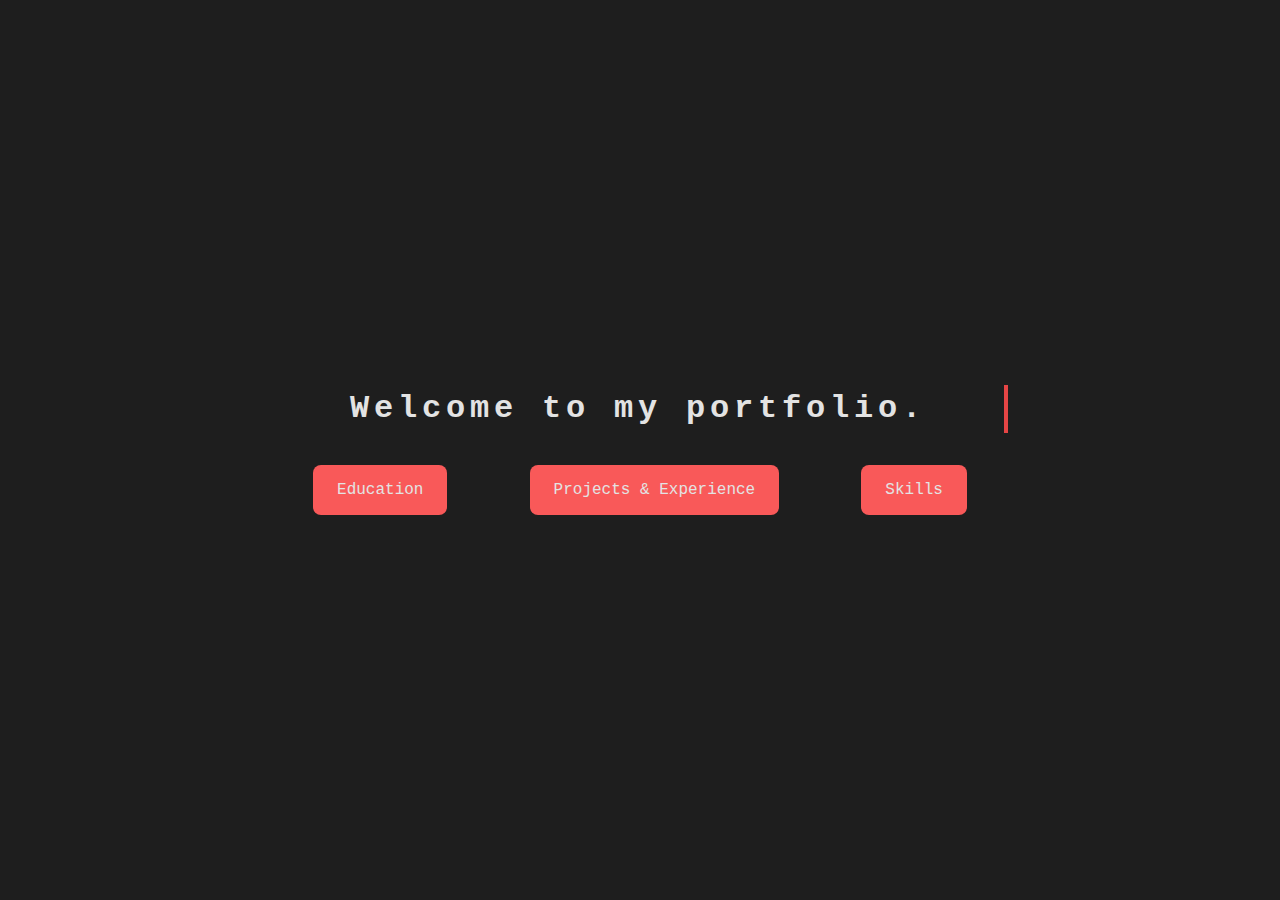
==== index.html @ bbfa0dcc "Initial Commit with basic UI" ====
<!DOCTYPE html>
<html lang="en">
  <head>
    <meta charset="UTF-8" />
    <meta name="viewport" content="width=device-width, initial-scale=1.0" />
    <title>Avi's Portfolio</title>
    <link rel="stylesheet" href="style.css" />
  </head>
  <body>
    <div class="container">
      <div class="typewriterHeader">
        <h1>Welcome to my portfolio.</h1>
      </div>
      <div class="button-container">
        <button class="dropdown-btn" data-target="education">Education</button>
        <button class="dropdown-btn" data-target="projects">
          Projects & Experience
        </button>
        <button class="dropdown-btn" data-target="hobbies">Skills</button>
      </div>
      <div id="education" class="dropdown-content">
        <h2>2020 - 2024</h2>

        <div class="paragraph1">
          <p>
            Graduation from Princeton University with a bachelors degree in
            Mechanical and Aerospace Engineering
          </p>
        </div>

        <div class="educationList">
          <p>Some relevant coursework I am proud in completing are ...</p>
          <ol>
            Automatic Control Systems
          </ol>
          <ol>
            Differential Equations
          </ol>
          <ol>
            Linear Algebra
          </ol>
          <ol>
            Fluid Dynamics
          </ol>
          <ol>
            Microprocessors for Measurement and Control
          </ol>
        </div>
      </div>
      <div id="projects" class="dropdown-content">
        <h2>Projects & Work Experience</h2>
        <div class="project1">
          <h3>Motorcycle Rebuild and Blind Spot Sensor Design</h3>
          <p><strong>September 2023 - May 2024</strong></p>
          <p><em>Princeton University MAE Department, Princeton, NJ</em></p>
          <ul>
            <li>
              Worked with professor to restore a vintage 1965 Honda CL77
              motorcycle
            </li>
            <li>
              Researched, engineered, and implemented an Arduino based blind
              spot detection system
            </li>
            <li>
              Overhauled critical safety systems by replacing the wiring harness
              and installing a stabilizer to mitigate front tire oscillation
            </li>
            <li>
              Authored and published findings into a 50-page senior thesis
              report
            </li>
          </ul>
        </div>
        <div class="project2">
          <h3>Venture Capital & Business Analytics Intern</h3>
          <p><strong>February 2023 – April 2023</strong></p>
          <p><em>HP Tech Ventures w/ Paragon One, Remote</em></p>
          <ul>
            <li>
              Conducted comprehensive profiling of pre-seed stage startups,
              leveraging data analytics to support evaluation process
            </li>
            <li>
              Implemented SQL queries and Excel functions to perform
              quantitative analysis on startup metrics and market trends
            </li>
            <li>
              Synthesized information into concise visually appealing
              presentations
            </li>
            <li>
              Presented attractive startups to board partners using concise and
              presentable data
            </li>
          </ul>
        </div>
        <div class="project3"></div>
      </div>
      <div id="hobbies" class="dropdown-content">
        <h2>My Technical Skills</h2>
        <div class="skills">
          <ul>
            <li>HTML, CSS, and JavaScript</li>
            <li>React, NextJS, ChakraUI, Python (Pandas, NumPy)</li>
            <li>CREO, Fusion360, MATLAB and Simulink, AutoCAD</li>
            <li>Microsoft Excel for Data Analysis</li>
          </ul>
        </div>
      </div>
    </div>
    <script src="code.js" defer></script>
  </body>
</html>
---- style.css ----
/* CSS reset */
*,
*::before,
*::after {
  box-sizing: border-box;
}
* {
  margin: 0;
  padding: 0;
}
body {
  line-height: 1.5;
  -webkit-font-smoothing: antialiased;
}
img,
picture,
video,
canvas,
svg {
  display: block;
  max-width: 100%;
}
input,
button,
textarea,
select {
  font: inherit;
}
p,
h1,
h2,
h3,
h4,
h5,
h6 {
  overflow-wrap: break-word;
}

:root {
  --webPageColor: #1e1e1e;
  --square: #2a2a2a;
  --textColor: #e3e3e3;
  --xColor: #f95959;
  --oColor: #59f9b2;
  --boardColor: #455d7a;
  --hoverColor: #344861;
  --refreshButton: #e64545;
  --typeWriterCursor: #e64545;
}
/* ... (keep your existing CSS reset and root variables) ... */

body {
  background-color: var(--webPageColor);
  color: var(--textColor);
  display: flex;
  justify-content: center;
  align-items: center;
  min-height: 100vh;
  font-family: "Courier New", monospace;
}

.container {
  display: flex;
  flex-direction: column;
  justify-content: flex-start;
  text-align: center;
  width: 100%;
  max-width: 800px;
  padding: 2rem;
}

.typewriterHeader h1 {
  color: var(--textColor);
  overflow: hidden;
  border-right: 0.15em solid var(--typeWriterCursor);
  white-space: nowrap;
  margin: 0 auto;
  letter-spacing: 0.15em;
  animation: typing 3.5s steps(30, end), blink-caret 0.5s step-end infinite;
}

@keyframes typing {
  from {
    width: 0;
  }
  to {
    width: 100%;
  }
}

@keyframes blink-caret {
  from,
  to {
    border-color: transparent;
  }
  50% {
    border-color: var(--typeWriterCursor);
  }
}

.button-container {
  display: flex;
  justify-content: space-around;
  margin-top: 2rem;
}

.dropdown-btn {
  background-color: var(--xColor);
  color: var(--textColor);
  border: none;
  cursor: pointer;
  padding: 0.8rem 1.5rem;
  font-size: 1rem;
  border-radius: 0.5rem;
  transition: background-color 0.3s ease, transform 0.3s ease;
}

.dropdown-btn:hover {
  background-color: var(--oColor);
  transform: translateY(-3px);
}

.dropdown-content {
  display: none;
  background-color: var(--square);
  margin-top: 1rem;
  padding: 1rem;
  border-radius: 0.5rem;
  opacity: 0;
  transition: opacity 0.3s ease;
}

.dropdown-content.active {
  display: block;
  opacity: 1;
}

.dropdown-content h2 {
  color: var(--oColor);
  margin-bottom: 1rem;
}

.dropdown-content p {
  color: var(--textColor);
  line-height: 1.6;
}
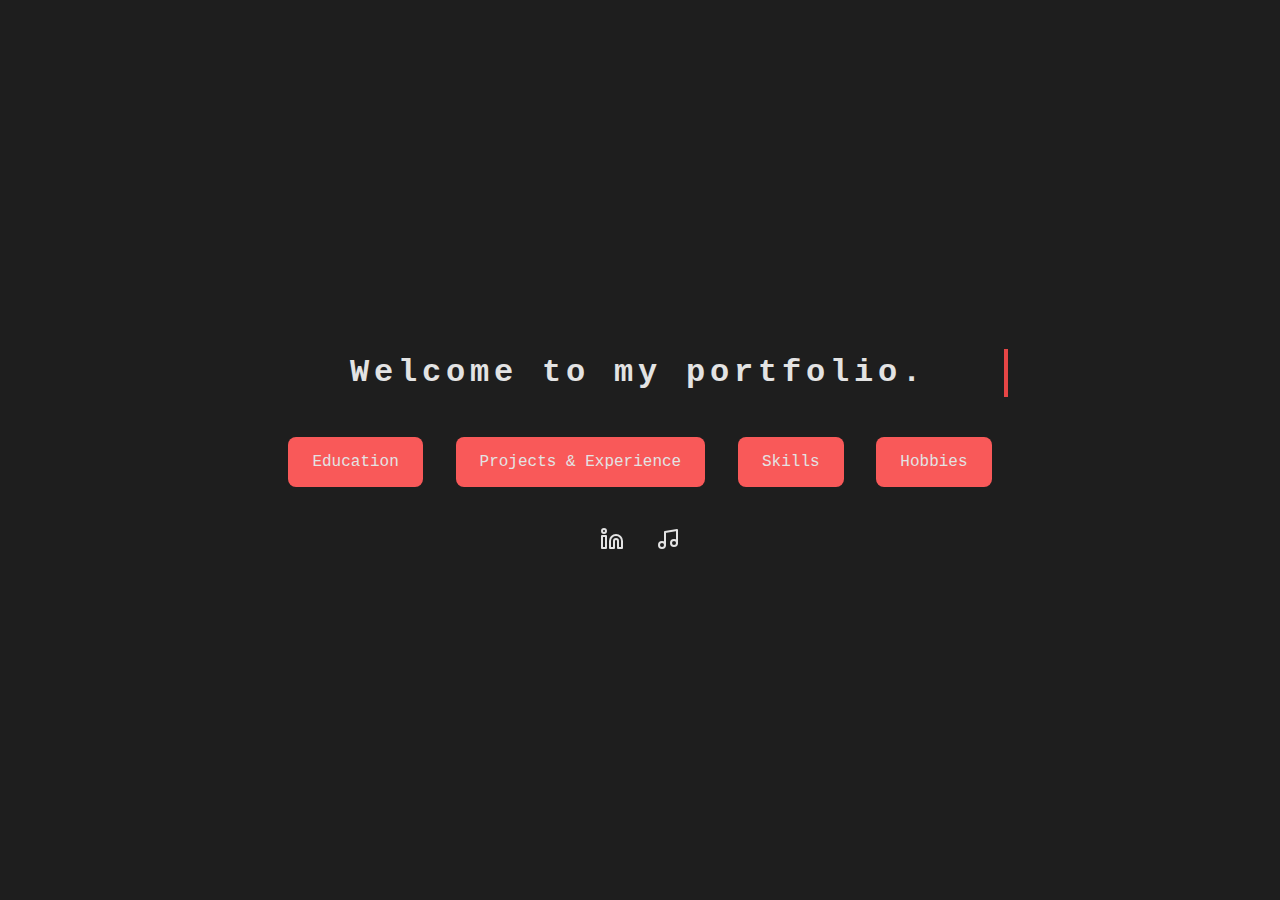
==== commit 7092a4d5: "Need to fix the football" ====
--- a/index.html
+++ b/index.html
@@ -3,112 +3,209 @@
   <head>
     <meta charset="UTF-8" />
     <meta name="viewport" content="width=device-width, initial-scale=1.0" />
-    <title>Avi's Portfolio</title>
+    <title>Your Name - Portfolio</title>
     <link rel="stylesheet" href="style.css" />
+    <link
+      href="https://fonts.googleapis.com/css2?family=Roboto:wght@300;400;700&family=Playfair+Display:wght@400;700&display=swap"
+      rel="stylesheet"
+    />
   </head>
   <body>
     <div class="container">
-      <div class="typewriterHeader">
+      <header class="typewriterHeader">
         <h1>Welcome to my portfolio.</h1>
-      </div>
-      <div class="button-container">
+      </header>
+
+      <nav class="button-container">
         <button class="dropdown-btn" data-target="education">Education</button>
         <button class="dropdown-btn" data-target="projects">
           Projects & Experience
         </button>
-        <button class="dropdown-btn" data-target="hobbies">Skills</button>
-      </div>
-      <div id="education" class="dropdown-content">
-        <h2>2020 - 2024</h2>
-
-        <div class="paragraph1">
-          <p>
-            Graduation from Princeton University with a bachelors degree in
+        <button class="dropdown-btn" data-target="skills">Skills</button>
+        <button class="dropdown-btn" data-target="hobbies">Hobbies</button>
+      </nav>
+
+      <main>
+        <section id="education" class="dropdown-content">
+          <h2>Education</h2>
+          <h3>2020 - 2024</h3>
+          <p class="paragraph1">
+            Graduation from Princeton University with a bachelor's degree in
             Mechanical and Aerospace Engineering
           </p>
-        </div>
-
-        <div class="educationList">
-          <p>Some relevant coursework I am proud in completing are ...</p>
-          <ol>
-            Automatic Control Systems
-          </ol>
-          <ol>
-            Differential Equations
-          </ol>
-          <ol>
-            Linear Algebra
-          </ol>
-          <ol>
-            Fluid Dynamics
-          </ol>
-          <ol>
-            Microprocessors for Measurement and Control
-          </ol>
-        </div>
-      </div>
-      <div id="projects" class="dropdown-content">
-        <h2>Projects & Work Experience</h2>
-        <div class="project1">
-          <h3>Motorcycle Rebuild and Blind Spot Sensor Design</h3>
-          <p><strong>September 2023 - May 2024</strong></p>
-          <p><em>Princeton University MAE Department, Princeton, NJ</em></p>
-          <ul>
-            <li>
-              Worked with professor to restore a vintage 1965 Honda CL77
-              motorcycle
-            </li>
-            <li>
-              Researched, engineered, and implemented an Arduino based blind
-              spot detection system
-            </li>
-            <li>
-              Overhauled critical safety systems by replacing the wiring harness
-              and installing a stabilizer to mitigate front tire oscillation
-            </li>
-            <li>
-              Authored and published findings into a 50-page senior thesis
-              report
-            </li>
-          </ul>
-        </div>
-        <div class="project2">
-          <h3>Venture Capital & Business Analytics Intern</h3>
-          <p><strong>February 2023 – April 2023</strong></p>
-          <p><em>HP Tech Ventures w/ Paragon One, Remote</em></p>
-          <ul>
-            <li>
-              Conducted comprehensive profiling of pre-seed stage startups,
-              leveraging data analytics to support evaluation process
-            </li>
-            <li>
-              Implemented SQL queries and Excel functions to perform
-              quantitative analysis on startup metrics and market trends
-            </li>
-            <li>
-              Synthesized information into concise visually appealing
-              presentations
-            </li>
-            <li>
-              Presented attractive startups to board partners using concise and
-              presentable data
-            </li>
-          </ul>
-        </div>
-        <div class="project3"></div>
-      </div>
-      <div id="hobbies" class="dropdown-content">
-        <h2>My Technical Skills</h2>
-        <div class="skills">
-          <ul>
+          <div class="educationList">
+            <h4>Some relevant coursework I am proud of completing:</h4>
+            <ul>
+              <li>Advanced Mechanical and Aerospace Engineering</li>
+              <li>Robotics and Control Systems</li>
+              <li>Computer-Aided Design and Manufacturing</li>
+              <li>Fluid Dynamics and Thermodynamics</li>
+            </ul>
+          </div>
+        </section>
+
+        <section id="projects" class="dropdown-content">
+          <h2>Projects & Work Experience</h2>
+
+          <div class="project1">
+            <h3>Website Development for a Startup</h3>
+            <p><strong>August 2024 - Present</strong></p>
+            <p><em>KOA Admissions</em></p>
+            <ul>
+              <li>
+                Singlehandedly developing a website using ReactJS, Typescript
+                and ChakraUI for KOA Admissions, a college consulting agency
+              </li>
+            </ul>
+          </div>
+
+          <div class="project1">
+            <h3>Motorcycle Rebuild and Blind Spot Sensor Design</h3>
+            <p><strong>September 2023 - May 2024</strong></p>
+            <p><em>Princeton University MAE Department, Princeton, NJ</em></p>
+            <ul>
+              <li>
+                Worked with professor to restore a vintage 1965 Honda CL77
+                motorcycle
+              </li>
+              <li>
+                Researched, engineered, and implemented an Arduino based blind
+                spot detection system
+              </li>
+              <li>
+                Overhauled critical safety systems by replacing the wiring
+                harness and installing a stabilizer to mitigate front tire
+                oscillation
+              </li>
+              <li>
+                Authored and published findings into a 50-page senior thesis
+                report
+              </li>
+            </ul>
+          </div>
+          <div class="project2">
+            <h3>Venture Capital & Business Analytics Intern</h3>
+            <p><strong>February 2023 – April 2023</strong></p>
+            <p><em>HP Tech Ventures w/ Paragon One, Remote</em></p>
+            <ul>
+              <li>
+                Conducted comprehensive profiling of pre-seed stage startups,
+                leveraging data analytics to support evaluation process
+              </li>
+              <li>
+                Implemented SQL queries and Excel functions to perform
+                quantitative analysis on startup metrics and market trends
+              </li>
+              <li>
+                Synthesized information into concise visually appealing
+                presentations
+              </li>
+              <li>
+                Presented attractive startups to board partners using concise
+                and presentable data
+              </li>
+            </ul>
+          </div>
+          <div class="project3"></div>
+        </section>
+
+        <section id="skills" class="dropdown-content">
+          <h2>Technical Skills</h2>
+          <ul class="skills-list">
             <li>HTML, CSS, and JavaScript</li>
             <li>React, NextJS, ChakraUI, Python (Pandas, NumPy)</li>
             <li>CREO, Fusion360, MATLAB and Simulink, AutoCAD</li>
             <li>Microsoft Excel for Data Analysis</li>
           </ul>
+        </section>
+
+        <section id="hobbies" class="dropdown-content">
+          <h2>My Hobbies</h2>
+          <ul class="hobbies-list">
+            <li>I love playing catch and I can throw a pretty tight spiral</li>
+            <li>
+              I enjoy being bad at running and being mediocre at other sports
+            </li>
+            <li>I love afrobeats. Check out my playlist below</li>
+            <li>I spend an absurd amount of time doing WPM typing tests.</li>
+          </ul>
+
+          <div class="football-container">
+            <img src="images/football.svg" alt="" />
+          </div>
+        </section>
+
+        <section id="personal-projects" class="dropdown-content">
+          <h2>Personal Projects</h2>
+          <div class="project-card">
+            <h3>Smart Home Automation System</h3>
+            <p>
+              Developed a DIY smart home system using Raspberry Pi and Arduino,
+              integrating various sensors and actuators to control lighting,
+              temperature, and security.
+            </p>
+          </div>
+          <div class="project-card">
+            <h3>Personal Finance Tracker</h3>
+            <p>
+              Created a web application using React and Firebase to track
+              personal expenses, set budgets, and visualize spending patterns.
+            </p>
+          </div>
+        </section>
+      </main>
+
+      <footer>
+        <div class="social-icons">
+          <a
+            href="https://www.linkedin.com/in/yourprofile"
+            target="_blank"
+            rel="noopener noreferrer"
+          >
+            <svg
+              xmlns="http://www.w3.org/2000/svg"
+              width="24"
+              height="24"
+              viewBox="0 0 24 24"
+              fill="none"
+              stroke="currentColor"
+              stroke-width="2"
+              stroke-linecap="round"
+              stroke-linejoin="round"
+              class="feather feather-linkedin"
+            >
+              <path
+                d="M16 8a6 6 0 0 1 6 6v7h-4v-7a2 2 0 0 0-2-2 2 2 0 0 0-2 2v7h-4v-7a6 6 0 0 1 6-6z"
+              ></path>
+              <rect x="2" y="9" width="4" height="12"></rect>
+              <circle cx="4" cy="4" r="2"></circle>
+            </svg>
+          </a>
+          <a
+            href="https://open.spotify.com/user/yourusername"
+            target="_blank"
+            rel="noopener noreferrer"
+          >
+            <svg
+              xmlns="http://www.w3.org/2000/svg"
+              width="24"
+              height="24"
+              viewBox="0 0 24 24"
+              fill="none"
+              stroke="currentColor"
+              stroke-width="2"
+              stroke-linecap="round"
+              stroke-linejoin="round"
+              class="feather feather-music"
+            >
+              <path d="M9 18V5l12-2v13"></path>
+              <circle cx="6" cy="18" r="3"></circle>
+              <circle cx="18" cy="16" r="3"></circle>
+            </svg>
+          </a>
         </div>
-      </div>
+      </footer>
     </div>
-    <script src="code.js" defer></script>
+    <script src="code.js"></script>
   </body>
 </html>
--- a/style.css
+++ b/style.css
@@ -102,6 +102,7 @@
   display: flex;
   justify-content: space-around;
   margin-top: 2rem;
+  flex-wrap: wrap;
 }
 
 .dropdown-btn {
@@ -113,6 +114,7 @@
   font-size: 1rem;
   border-radius: 0.5rem;
   transition: background-color 0.3s ease, transform 0.3s ease;
+  margin: 0.5rem;
 }
 
 .dropdown-btn:hover {
@@ -124,10 +126,11 @@
   display: none;
   background-color: var(--square);
   margin-top: 1rem;
-  padding: 1rem;
+  padding: 1.5rem;
   border-radius: 0.5rem;
   opacity: 0;
   transition: opacity 0.3s ease;
+  text-align: left;
 }
 
 .dropdown-content.active {
@@ -136,11 +139,121 @@
 }
 
 .dropdown-content h2 {
+  font-family: "Playfair Display", serif;
   color: var(--oColor);
   margin-bottom: 1rem;
+  font-size: 2rem;
+}
+
+.dropdown-content h3 {
+  font-size: 1.5rem;
+  margin-bottom: 0.5rem;
+}
+
+.dropdown-content h4 {
+  font-size: 1.2rem;
+  margin-top: 1rem;
+  margin-bottom: 0.5rem;
 }
 
 .dropdown-content p {
   color: var(--textColor);
   line-height: 1.6;
-}
+  margin-bottom: 1rem;
+}
+
+.skills-list,
+.hobbies-list {
+  list-style-type: none;
+  padding-left: 0;
+}
+
+.skills-list li,
+.hobbies-list li {
+  margin-bottom: 0.5rem;
+  padding-left: 1.5rem;
+  position: relative;
+}
+
+.skills-list li::before,
+.hobbies-list li::before {
+  content: "•";
+  color: var(--oColor);
+  position: absolute;
+  left: 0;
+}
+
+.project-card {
+  background-color: rgba(255, 255, 255, 0.05);
+  border-radius: 0.5rem;
+  padding: 1rem;
+  margin-bottom: 1rem;
+}
+
+.project-card h3 {
+  color: var(--oColor);
+  margin-bottom: 0.5rem;
+}
+
+.social-icons {
+  display: flex;
+  justify-content: center;
+  margin-top: 2rem;
+}
+
+.social-icons a {
+  color: var(--textColor);
+  margin: 0 1rem;
+  transition: color 0.3s ease;
+}
+
+.social-icons a:hover {
+  color: var(--oColor);
+}
+
+@media (max-width: 600px) {
+  .typewriterHeader h1 {
+    font-size: 1.8rem;
+  }
+
+  .button-container {
+    flex-direction: column;
+  }
+
+  .dropdown-btn {
+    width: 100%;
+    margin-bottom: 0.5rem;
+  }
+}
+
+.football-container {
+  height: 2rem;
+  width: auto;
+  cursor: pointer;
+  display: block;
+  margin: 20px auto;
+  text-align: center;
+}
+
+.football {
+  transition: transform 0.5s ease-in-out;
+  width: 2px;
+  height: 2px;
+}
+
+.football:hover {
+  transform: scale(1.1);
+}
+
+.football.spin {
+  animation: spin 1s linear;
+}
+
+@keyframes spin {
+  0% {
+    transform: rotate(0deg);
+  }
+  100% {
+    transform: rotate(360deg);
+  }
+}
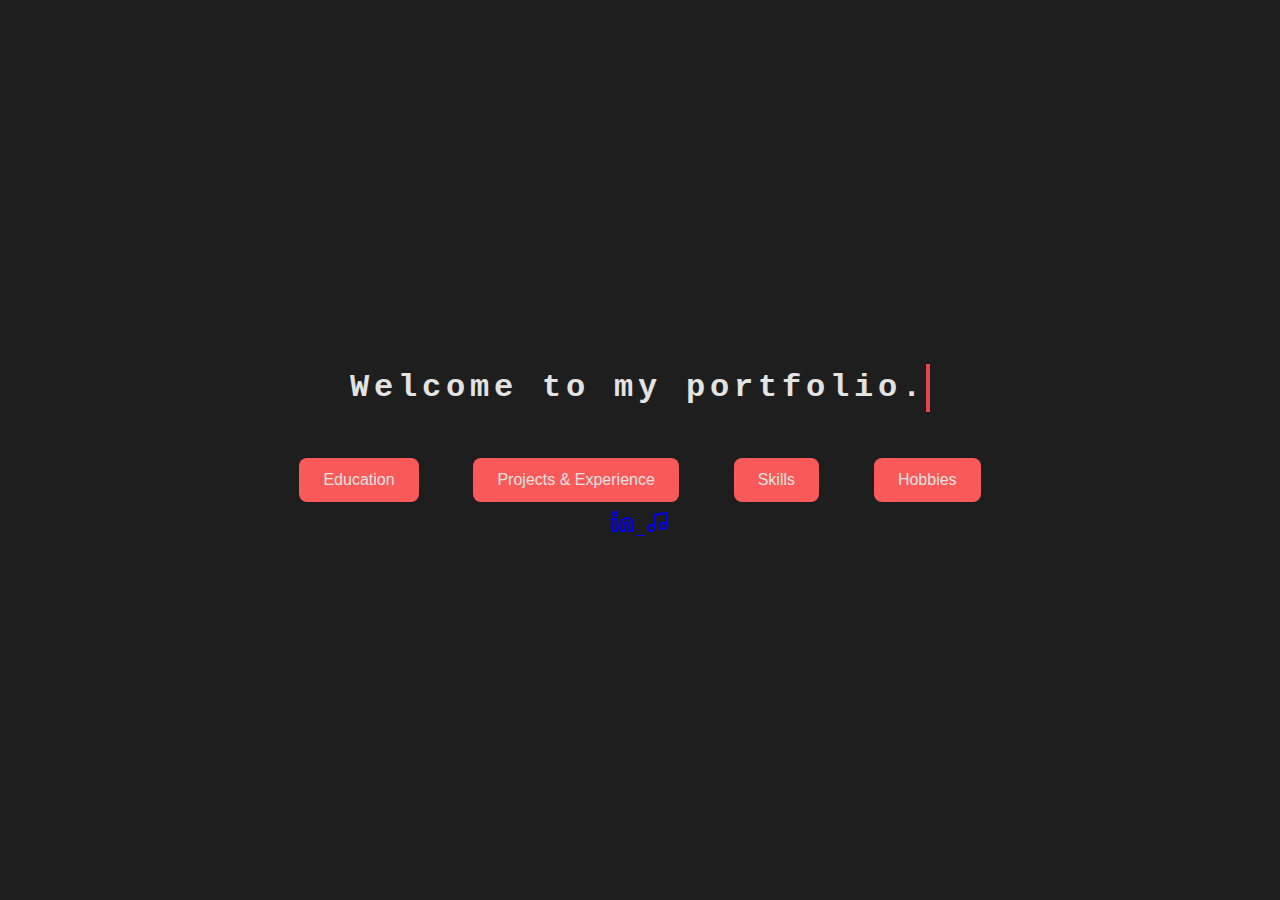
==== commit 66489997: "updated typewriter" ====
--- a/index.html
+++ b/index.html
@@ -3,208 +3,200 @@
   <head>
     <meta charset="UTF-8" />
     <meta name="viewport" content="width=device-width, initial-scale=1.0" />
-    <title>Your Name - Portfolio</title>
+    <title>My Portfolio</title>
     <link rel="stylesheet" href="style.css" />
-    <link
-      href="https://fonts.googleapis.com/css2?family=Roboto:wght@300;400;700&family=Playfair+Display:wght@400;700&display=swap"
-      rel="stylesheet"
-    />
   </head>
   <body>
     <div class="container">
-      <header class="typewriterHeader">
-        <h1>Welcome to my portfolio.</h1>
-      </header>
-
-      <nav class="button-container">
-        <button class="dropdown-btn" data-target="education">Education</button>
-        <button class="dropdown-btn" data-target="projects">
+      <div class="typewriterHeader">
+        <h1 id="typewriter-text">Welcome to my portfolio.</h1>
+      </div>
+
+      <div class="button-container">
+        <button
+          class="dropdown-btn"
+          data-target="education"
+          data-header="My Educational Journey"
+        >
+          Education
+        </button>
+        <button
+          class="dropdown-btn"
+          data-target="projects"
+          data-header="My Projects & Experience"
+        >
           Projects & Experience
         </button>
-        <button class="dropdown-btn" data-target="skills">Skills</button>
-        <button class="dropdown-btn" data-target="hobbies">Hobbies</button>
-      </nav>
-
-      <main>
-        <section id="education" class="dropdown-content">
-          <h2>Education</h2>
-          <h3>2020 - 2024</h3>
-          <p class="paragraph1">
-            Graduation from Princeton University with a bachelor's degree in
-            Mechanical and Aerospace Engineering
-          </p>
-          <div class="educationList">
-            <h4>Some relevant coursework I am proud of completing:</h4>
-            <ul>
-              <li>Advanced Mechanical and Aerospace Engineering</li>
-              <li>Robotics and Control Systems</li>
-              <li>Computer-Aided Design and Manufacturing</li>
-              <li>Fluid Dynamics and Thermodynamics</li>
-            </ul>
-          </div>
-        </section>
-
-        <section id="projects" class="dropdown-content">
-          <h2>Projects & Work Experience</h2>
-
-          <div class="project1">
-            <h3>Website Development for a Startup</h3>
-            <p><strong>August 2024 - Present</strong></p>
-            <p><em>KOA Admissions</em></p>
-            <ul>
-              <li>
-                Singlehandedly developing a website using ReactJS, Typescript
-                and ChakraUI for KOA Admissions, a college consulting agency
-              </li>
-            </ul>
-          </div>
-
-          <div class="project1">
-            <h3>Motorcycle Rebuild and Blind Spot Sensor Design</h3>
-            <p><strong>September 2023 - May 2024</strong></p>
-            <p><em>Princeton University MAE Department, Princeton, NJ</em></p>
-            <ul>
-              <li>
-                Worked with professor to restore a vintage 1965 Honda CL77
-                motorcycle
-              </li>
-              <li>
-                Researched, engineered, and implemented an Arduino based blind
-                spot detection system
-              </li>
-              <li>
-                Overhauled critical safety systems by replacing the wiring
-                harness and installing a stabilizer to mitigate front tire
-                oscillation
-              </li>
-              <li>
-                Authored and published findings into a 50-page senior thesis
-                report
-              </li>
-            </ul>
-          </div>
-          <div class="project2">
-            <h3>Venture Capital & Business Analytics Intern</h3>
-            <p><strong>February 2023 – April 2023</strong></p>
-            <p><em>HP Tech Ventures w/ Paragon One, Remote</em></p>
-            <ul>
-              <li>
-                Conducted comprehensive profiling of pre-seed stage startups,
-                leveraging data analytics to support evaluation process
-              </li>
-              <li>
-                Implemented SQL queries and Excel functions to perform
-                quantitative analysis on startup metrics and market trends
-              </li>
-              <li>
-                Synthesized information into concise visually appealing
-                presentations
-              </li>
-              <li>
-                Presented attractive startups to board partners using concise
-                and presentable data
-              </li>
-            </ul>
-          </div>
-          <div class="project3"></div>
-        </section>
-
-        <section id="skills" class="dropdown-content">
-          <h2>Technical Skills</h2>
-          <ul class="skills-list">
-            <li>HTML, CSS, and JavaScript</li>
-            <li>React, NextJS, ChakraUI, Python (Pandas, NumPy)</li>
-            <li>CREO, Fusion360, MATLAB and Simulink, AutoCAD</li>
-            <li>Microsoft Excel for Data Analysis</li>
-          </ul>
-        </section>
-
-        <section id="hobbies" class="dropdown-content">
-          <h2>My Hobbies</h2>
-          <ul class="hobbies-list">
-            <li>I love playing catch and I can throw a pretty tight spiral</li>
-            <li>
-              I enjoy being bad at running and being mediocre at other sports
-            </li>
-            <li>I love afrobeats. Check out my playlist below</li>
-            <li>I spend an absurd amount of time doing WPM typing tests.</li>
-          </ul>
-
-          <div class="football-container">
-            <img src="images/football.svg" alt="" />
-          </div>
-        </section>
-
-        <section id="personal-projects" class="dropdown-content">
-          <h2>Personal Projects</h2>
-          <div class="project-card">
-            <h3>Smart Home Automation System</h3>
-            <p>
-              Developed a DIY smart home system using Raspberry Pi and Arduino,
-              integrating various sensors and actuators to control lighting,
-              temperature, and security.
-            </p>
-          </div>
-          <div class="project-card">
-            <h3>Personal Finance Tracker</h3>
-            <p>
-              Created a web application using React and Firebase to track
-              personal expenses, set budgets, and visualize spending patterns.
-            </p>
-          </div>
-        </section>
-      </main>
-
-      <footer>
-        <div class="social-icons">
-          <a
-            href="https://www.linkedin.com/in/yourprofile"
-            target="_blank"
-            rel="noopener noreferrer"
+        <button
+          class="dropdown-btn"
+          data-target="skills"
+          data-header="My Technical Skills"
+        >
+          Skills
+        </button>
+        <button
+          class="dropdown-btn"
+          data-target="hobbies"
+          data-header="Things I Love to Do"
+        >
+          Hobbies
+        </button>
+      </div>
+
+      <div id="education" class="section dropdown-content">
+        <h2>Education</h2>
+        <h3>2020 - 2024</h3>
+        <p>
+          Graduation from Princeton University with a bachelor's degree in
+          Mechanical and Aerospace Engineering
+        </p>
+        <div class="educationList">
+          <h4>Some relevant coursework I am proud of completing:</h4>
+          <ul>
+            <li>Advanced Mechanical and Aerospace Engineering</li>
+            <li>Robotics and Control Systems</li>
+            <li>Computer-Aided Design and Manufacturing</li>
+            <li>Fluid Dynamics and Thermodynamics</li>
+          </ul>
+        </div>
+      </div>
+
+      <div id="projects" class="section dropdown-content">
+        <h2>Projects & Work Experience</h2>
+        <div class="project1">
+          <h3>Website Development for a Startup</h3>
+          <p><strong>August 2024 - Present</strong></p>
+          <p><em>KOA Admissions</em></p>
+          <ul>
+            <li>
+              Singlehandedly developing a website using ReactJS, Typescript and
+              ChakraUI for KOA Admissions, a college consulting agency
+            </li>
+          </ul>
+        </div>
+        <div class="project1">
+          <h3>Motorcycle Rebuild and Blind Spot Sensor Design</h3>
+          <p><strong>September 2023 - May 2024</strong></p>
+          <p><em>Princeton University MAE Department, Princeton, NJ</em></p>
+          <ul>
+            <li>
+              Worked with professor to restore a vintage 1965 Honda CL77
+              motorcycle
+            </li>
+            <li>
+              Researched, engineered, and implemented an Arduino based blind
+              spot detection system
+            </li>
+            <li>
+              Overhauled critical safety systems by replacing the wiring harness
+              and installing a stabilizer to mitigate front tire oscillation
+            </li>
+            <li>
+              Authored and published findings into a 50-page senior thesis
+              report
+            </li>
+          </ul>
+        </div>
+        <div class="project2">
+          <h3>Venture Capital & Business Analytics Intern</h3>
+          <p><strong>February 2023 – April 2023</strong></p>
+          <p><em>HP Tech Ventures w/ Paragon One, Remote</em></p>
+          <ul>
+            <li>
+              Conducted comprehensive profiling of pre-seed stage startups,
+              leveraging data analytics to support evaluation process
+            </li>
+            <li>
+              Implemented SQL queries and Excel functions to perform
+              quantitative analysis on startup metrics and market trends
+            </li>
+            <li>
+              Synthesized information into concise visually appealing
+              presentations
+            </li>
+            <li>
+              Presented attractive startups to board partners using concise and
+              presentable data
+            </li>
+          </ul>
+        </div>
+      </div>
+
+      <div id="skills" class="section dropdown-content">
+        <h2>Technical Skills</h2>
+        <ul>
+          <li>HTML, CSS, and JavaScript</li>
+          <li>React, NextJS, ChakraUI, Python (Pandas, NumPy)</li>
+          <li>CREO, Fusion360, MATLAB and Simulink, AutoCAD</li>
+          <li>Microsoft Excel for Data Analysis</li>
+        </ul>
+      </div>
+
+      <div id="hobbies" class="section dropdown-content">
+        <h2>My Hobbies</h2>
+        <ul>
+          <li>
+            I love playing catch and I can throw a pretty tight spiral
+            <div id="football-container">
+              <img src="images/football.svg" alt="Football" id="football" />
+            </div>
+          </li>
+          <li>
+            I enjoy being bad at running and being mediocre at other sports
+          </li>
+          <li>I love afrobeats. Check out my playlist below</li>
+          <li>I spend an absurd amount of time doing WPM typing tests.</li>
+        </ul>
+      </div>
+
+      <div class="social-icons">
+        <a
+          href="https://www.linkedin.com/in/yourprofile"
+          target="_blank"
+          rel="noopener noreferrer"
+        >
+          <svg
+            xmlns="http://www.w3.org/2000/svg"
+            width="24"
+            height="24"
+            viewBox="0 0 24 24"
+            fill="none"
+            stroke="currentColor"
+            stroke-width="2"
+            stroke-linecap="round"
+            stroke-linejoin="round"
+            class="feather feather-linkedin"
           >
-            <svg
-              xmlns="http://www.w3.org/2000/svg"
-              width="24"
-              height="24"
-              viewBox="0 0 24 24"
-              fill="none"
-              stroke="currentColor"
-              stroke-width="2"
-              stroke-linecap="round"
-              stroke-linejoin="round"
-              class="feather feather-linkedin"
-            >
-              <path
-                d="M16 8a6 6 0 0 1 6 6v7h-4v-7a2 2 0 0 0-2-2 2 2 0 0 0-2 2v7h-4v-7a6 6 0 0 1 6-6z"
-              ></path>
-              <rect x="2" y="9" width="4" height="12"></rect>
-              <circle cx="4" cy="4" r="2"></circle>
-            </svg>
-          </a>
-          <a
-            href="https://open.spotify.com/user/yourusername"
-            target="_blank"
-            rel="noopener noreferrer"
+            <path
+              d="M16 8a6 6 0 0 1 6 6v7h-4v-7a2 2 0 0 0-2-2 2 2 0 0 0-2 2v7h-4v-7a6 6 0 0 1 6-6z"
+            ></path>
+            <rect x="2" y="9" width="4" height="12"></rect>
+            <circle cx="4" cy="4" r="2"></circle>
+          </svg>
+        </a>
+        <a
+          href="https://open.spotify.com/user/yourusername"
+          target="_blank"
+          rel="noopener noreferrer"
+        >
+          <svg
+            xmlns="http://www.w3.org/2000/svg"
+            width="24"
+            height="24"
+            viewBox="0 0 24 24"
+            fill="none"
+            stroke="currentColor"
+            stroke-width="2"
+            stroke-linecap="round"
+            stroke-linejoin="round"
+            class="feather feather-music"
           >
-            <svg
-              xmlns="http://www.w3.org/2000/svg"
-              width="24"
-              height="24"
-              viewBox="0 0 24 24"
-              fill="none"
-              stroke="currentColor"
-              stroke-width="2"
-              stroke-linecap="round"
-              stroke-linejoin="round"
-              class="feather feather-music"
-            >
-              <path d="M9 18V5l12-2v13"></path>
-              <circle cx="6" cy="18" r="3"></circle>
-              <circle cx="18" cy="16" r="3"></circle>
-            </svg>
-          </a>
-        </div>
-      </footer>
+            <path d="M9 18V5l12-2v13"></path>
+            <circle cx="6" cy="18" r="3"></circle>
+            <circle cx="18" cy="16" r="3"></circle>
+          </svg>
+        </a>
+      </div>
     </div>
     <script src="code.js"></script>
   </body>
--- a/style.css
+++ b/style.css
@@ -1,4 +1,4 @@
-/* CSS reset */
+/* CSS reset and variables */
 *,
 *::before,
 *::after {
@@ -8,46 +8,14 @@
   margin: 0;
   padding: 0;
 }
-body {
-  line-height: 1.5;
-  -webkit-font-smoothing: antialiased;
-}
-img,
-picture,
-video,
-canvas,
-svg {
-  display: block;
-  max-width: 100%;
-}
-input,
-button,
-textarea,
-select {
-  font: inherit;
-}
-p,
-h1,
-h2,
-h3,
-h4,
-h5,
-h6 {
-  overflow-wrap: break-word;
-}
-
 :root {
   --webPageColor: #1e1e1e;
   --square: #2a2a2a;
   --textColor: #e3e3e3;
-  --xColor: #f95959;
-  --oColor: #59f9b2;
-  --boardColor: #455d7a;
-  --hoverColor: #344861;
-  --refreshButton: #e64545;
+  --accentColor: #59f9b2;
+  --secondaryAccent: #f95959;
   --typeWriterCursor: #e64545;
 }
-/* ... (keep your existing CSS reset and root variables) ... */
 
 body {
   background-color: var(--webPageColor);
@@ -57,6 +25,8 @@
   align-items: center;
   min-height: 100vh;
   font-family: "Courier New", monospace;
+  line-height: 1.5;
+  -webkit-font-smoothing: antialiased;
 }
 
 .container {
@@ -69,23 +39,28 @@
   padding: 2rem;
 }
 
+/* Header styles */
+/* Header styles */
+.typewriterHeader {
+  display: flex;
+  justify-content: center;
+  align-items: center;
+  min-height: 60px; /* Ensure minimum height for the header */
+}
+
 .typewriterHeader h1 {
-  color: var(--textColor);
   overflow: hidden;
   border-right: 0.15em solid var(--typeWriterCursor);
-  white-space: nowrap;
+  white-space: normal; /* Changed from nowrap to normal */
   margin: 0 auto;
   letter-spacing: 0.15em;
-  animation: typing 3.5s steps(30, end), blink-caret 0.5s step-end infinite;
-}
-
-@keyframes typing {
-  from {
-    width: 0;
-  }
-  to {
-    width: 100%;
-  }
+  animation: blink-caret 0.75s step-end infinite;
+  max-width: 95%; /* Increased from 90% to 95% */
+  text-align: center;
+  display: flex;
+  flex-wrap: wrap; /* Added flex-wrap */
+  justify-content: center;
+  align-items: center;
 }
 
 @keyframes blink-caret {
@@ -98,6 +73,14 @@
   }
 }
 
+/* Ensure the typewriter text doesn't overflow on smaller screens */
+@media (max-width: 768px) {
+  .typewriterHeader h1 {
+    font-size: 1.5rem;
+  }
+}
+
+/* Button styles */
 .button-container {
   display: flex;
   justify-content: space-around;
@@ -106,7 +89,7 @@
 }
 
 .dropdown-btn {
-  background-color: var(--xColor);
+  background-color: var(--secondaryAccent);
   color: var(--textColor);
   border: none;
   cursor: pointer;
@@ -118,10 +101,11 @@
 }
 
 .dropdown-btn:hover {
-  background-color: var(--oColor);
+  background-color: var(--accentColor);
   transform: translateY(-3px);
 }
 
+/* Content styles */
 .dropdown-content {
   display: none;
   background-color: var(--square);
@@ -136,11 +120,23 @@
 .dropdown-content.active {
   display: block;
   opacity: 1;
+  animation: fadeIn 0.5s ease-in-out;
+}
+
+@keyframes fadeIn {
+  from {
+    opacity: 0;
+    transform: translateY(-10px);
+  }
+  to {
+    opacity: 1;
+    transform: translateY(0);
+  }
 }
 
 .dropdown-content h2 {
   font-family: "Playfair Display", serif;
-  color: var(--oColor);
+  color: var(--accentColor);
   margin-bottom: 1rem;
   font-size: 2rem;
 }
@@ -150,110 +146,42 @@
   margin-bottom: 0.5rem;
 }
 
-.dropdown-content h4 {
-  font-size: 1.2rem;
-  margin-top: 1rem;
-  margin-bottom: 0.5rem;
-}
-
 .dropdown-content p {
   color: var(--textColor);
   line-height: 1.6;
   margin-bottom: 1rem;
 }
 
-.skills-list,
-.hobbies-list {
+.dropdown-content ul {
   list-style-type: none;
   padding-left: 0;
 }
 
-.skills-list li,
-.hobbies-list li {
+.dropdown-content li {
   margin-bottom: 0.5rem;
-  padding-left: 1.5rem;
+}
+
+#football {
+  width: 32px;
+  height: 32px;
+  cursor: pointer;
+  transition: transform 0.3s ease-in-out;
   position: relative;
 }
 
-.skills-list li::before,
-.hobbies-list li::before {
-  content: "•";
-  color: var(--oColor);
-  position: absolute;
-  left: 0;
+#football:hover {
+  transform: scale(1.1);
 }
 
-.project-card {
-  background-color: rgba(255, 255, 255, 0.05);
-  border-radius: 0.5rem;
-  padding: 1rem;
-  margin-bottom: 1rem;
-}
-
-.project-card h3 {
-  color: var(--oColor);
-  margin-bottom: 0.5rem;
-}
-
-.social-icons {
-  display: flex;
-  justify-content: center;
-  margin-top: 2rem;
-}
-
-.social-icons a {
-  color: var(--textColor);
-  margin: 0 1rem;
-  transition: color 0.3s ease;
-}
-
-.social-icons a:hover {
-  color: var(--oColor);
-}
-
-@media (max-width: 600px) {
-  .typewriterHeader h1 {
-    font-size: 1.8rem;
+@keyframes straightSpiral {
+  0% {
+    transform: translateX(0) rotate(0deg);
   }
-
-  .button-container {
-    flex-direction: column;
-  }
-
-  .dropdown-btn {
-    width: 100%;
-    margin-bottom: 0.5rem;
+  100% {
+    transform: translateX(calc(100vw - 32px)) rotate(1800deg);
   }
 }
 
-.football-container {
-  height: 2rem;
-  width: auto;
-  cursor: pointer;
-  display: block;
-  margin: 20px auto;
-  text-align: center;
+.football-spiral {
+  animation: straightSpiral 1.5s linear forwards;
 }
-
-.football {
-  transition: transform 0.5s ease-in-out;
-  width: 2px;
-  height: 2px;
-}
-
-.football:hover {
-  transform: scale(1.1);
-}
-
-.football.spin {
-  animation: spin 1s linear;
-}
-
-@keyframes spin {
-  0% {
-    transform: rotate(0deg);
-  }
-  100% {
-    transform: rotate(360deg);
-  }
-}
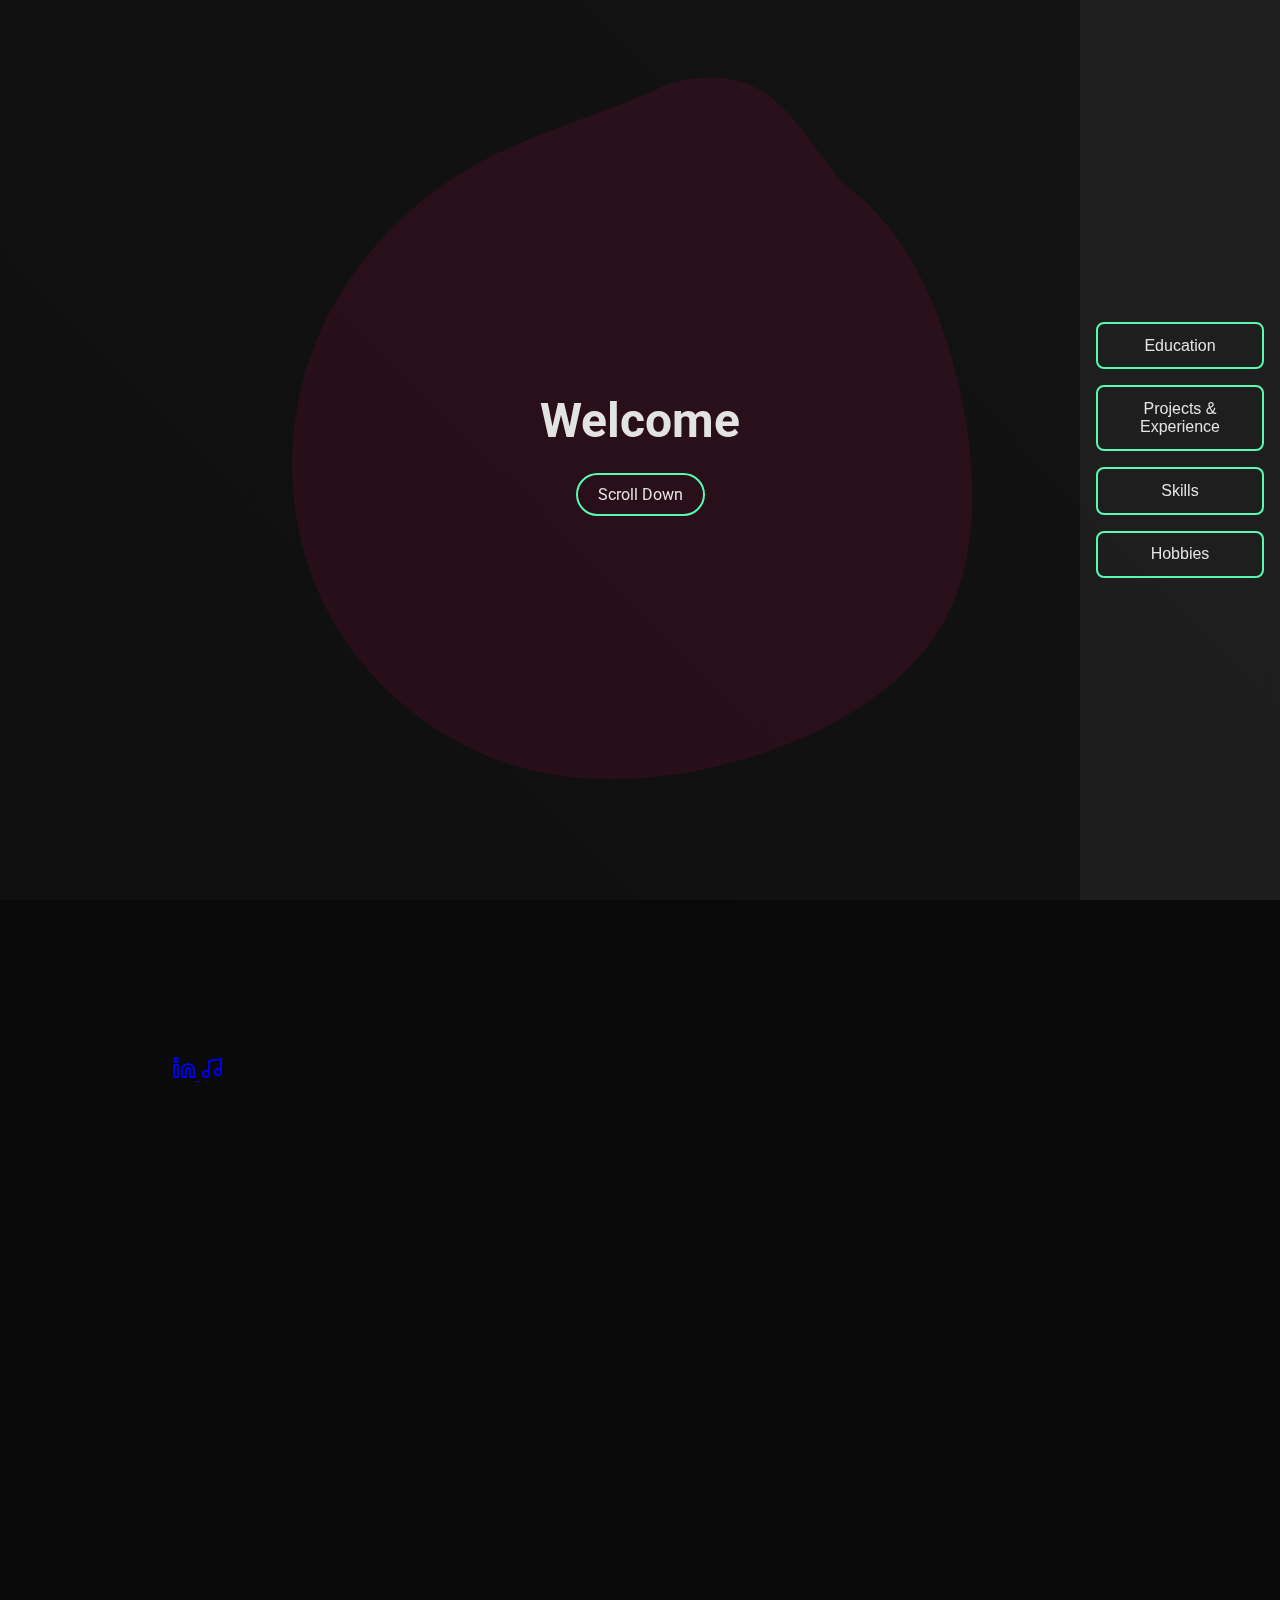
==== commit a39749a6: "added sidebar" ====
--- a/index.html
+++ b/index.html
@@ -3,201 +3,206 @@
   <head>
     <meta charset="UTF-8" />
     <meta name="viewport" content="width=device-width, initial-scale=1.0" />
-    <title>My Portfolio</title>
+    <title>Avinash's Portfolio</title>
+    <link
+      href="https://fonts.googleapis.com/css2?family=Roboto:wght@300;400;700&display=swap"
+      rel="stylesheet"
+    />
     <link rel="stylesheet" href="style.css" />
   </head>
   <body>
-    <div class="container">
-      <div class="typewriterHeader">
-        <h1 id="typewriter-text">Welcome to my portfolio.</h1>
+    <div class="background-animation"></div>
+
+    <section id="hero">
+      <div class="hero-content">
+        <h1 id="hero-typewriter"></h1>
+        <a href="#main-content" class="scroll-down">Scroll Down</a>
       </div>
-
-      <div class="button-container">
-        <button
-          class="dropdown-btn"
-          data-target="education"
-          data-header="My Educational Journey"
-        >
-          Education
-        </button>
-        <button
-          class="dropdown-btn"
-          data-target="projects"
-          data-header="My Projects & Experience"
-        >
-          Projects & Experience
-        </button>
-        <button
-          class="dropdown-btn"
-          data-target="skills"
-          data-header="My Technical Skills"
-        >
-          Skills
-        </button>
-        <button
-          class="dropdown-btn"
-          data-target="hobbies"
-          data-header="Things I Love to Do"
-        >
-          Hobbies
-        </button>
+      <svg
+        class="hero-svg"
+        viewBox="0 0 200 200"
+        xmlns="http://www.w3.org/2000/svg"
+      >
+        <path
+          fill="#FF0066"
+          d="M47.7,-57.2C59.9,-47.3,67.2,-30.9,71.1,-13.1C75,4.7,75.5,23.9,67.4,38.4C59.3,52.9,42.5,62.7,24.4,68.3C6.3,73.9,-13.1,75.3,-30.4,69.3C-47.7,63.3,-62.9,49.9,-70.8,33.1C-78.7,16.3,-79.3,-3.9,-73.1,-21.2C-67,-38.5,-54,-52.8,-39.5,-61.7C-25,-70.6,-9,-74,6.1,-81.3C32.2,-88.6,35.5,-67.1,47.7,-57.2Z"
+          transform="translate(100 100)"
+        />
+      </svg>
+    </section>
+
+    <main id="main-content">
+      <div class="container">
+        <div class="typewriterHeader">
+          <h1 id="typewriter-text"></h1>
+        </div>
+
+        <div class="button-container">
+          <aside class="sidebar">
+            <button class="dropdown-btn" data-target="education">
+              Education
+            </button>
+            <button class="dropdown-btn" data-target="projects">
+              Projects & Experience
+            </button>
+            <button class="dropdown-btn" data-target="skills">Skills</button>
+            <button class="dropdown-btn" data-target="hobbies">Hobbies</button>
+          </aside>
+        </div>
+
+        <div id="education" class="section dropdown-content">
+          <h2>Education</h2>
+          <h3>2020 - 2024</h3>
+          <p>
+            Graduation from Princeton University with a bachelor's degree in
+            Mechanical and Aerospace Engineering
+          </p>
+          <div class="educationList">
+            <h4>Some relevant coursework I am proud of completing:</h4>
+            <ul>
+              <li>Advanced Mechanical and Aerospace Engineering</li>
+              <li>Robotics and Control Systems</li>
+              <li>Computer-Aided Design and Manufacturing</li>
+              <li>Fluid Dynamics and Thermodynamics</li>
+            </ul>
+          </div>
+        </div>
+
+        <div id="projects" class="section dropdown-content">
+          <h2>Projects & Work Experience</h2>
+          <div class="project">
+            <h3>Website Development for a Startup</h3>
+            <p><strong>August 2024 - Present</strong></p>
+            <p><em>KOA Admissions</em></p>
+            <ul>
+              <li>
+                Singlehandedly developing a website using ReactJS, Typescript
+                and ChakraUI for KOA Admissions, a college consulting agency
+              </li>
+            </ul>
+          </div>
+          <div class="project">
+            <h3>Motorcycle Rebuild and Blind Spot Sensor Design</h3>
+            <p><strong>September 2023 - May 2024</strong></p>
+            <p><em>Princeton University MAE Department, Princeton, NJ</em></p>
+            <ul>
+              <li>
+                Worked with professor to restore a vintage 1965 Honda CL77
+                motorcycle
+              </li>
+              <li>
+                Researched, engineered, and implemented an Arduino based blind
+                spot detection system
+              </li>
+              <li>
+                Overhauled critical safety systems by replacing the wiring
+                harness and installing a stabilizer to mitigate front tire
+                oscillation
+              </li>
+              <li>
+                Authored and published findings into a 50-page senior thesis
+                report
+              </li>
+            </ul>
+          </div>
+          <div class="project">
+            <h3>Venture Capital & Business Analytics Intern</h3>
+            <p><strong>February 2023 – April 2023</strong></p>
+            <p><em>HP Tech Ventures w/ Paragon One, Remote</em></p>
+            <ul>
+              <li>
+                Conducted comprehensive profiling of pre-seed stage startups,
+                leveraging data analytics to support evaluation process
+              </li>
+              <li>
+                Implemented SQL queries and Excel functions to perform
+                quantitative analysis on startup metrics and market trends
+              </li>
+              <li>
+                Synthesized information into concise visually appealing
+                presentations
+              </li>
+              <li>
+                Presented attractive startups to board partners using concise
+                and presentable data
+              </li>
+            </ul>
+          </div>
+        </div>
+
+        <div id="skills" class="section dropdown-content">
+          <h2>Technical Skills</h2>
+          <ul>
+            <li>HTML, CSS, and JavaScript</li>
+            <li>React, NextJS, ChakraUI, Python (Pandas, NumPy)</li>
+            <li>CREO, Fusion360, MATLAB and Simulink, AutoCAD</li>
+            <li>Microsoft Excel for Data Analysis</li>
+          </ul>
+        </div>
+
+        <div id="hobbies" class="section dropdown-content">
+          <h2>My Hobbies</h2>
+          <ul>
+            <li>I love playing catch and I can throw a pretty tight spiral</li>
+            <li>
+              I enjoy being bad at running and being mediocre at other sports
+            </li>
+            <li>I love afrobeats. Check out my playlist below</li>
+            <li>I spend an absurd amount of time doing WPM typing tests.</li>
+          </ul>
+        </div>
+
+        <div class="social-icons">
+          <a
+            href="https://www.linkedin.com/in/yourprofile"
+            target="_blank"
+            rel="noopener noreferrer"
+          >
+            <svg
+              xmlns="http://www.w3.org/2000/svg"
+              width="24"
+              height="24"
+              viewBox="0 0 24 24"
+              fill="none"
+              stroke="currentColor"
+              stroke-width="2"
+              stroke-linecap="round"
+              stroke-linejoin="round"
+              class="feather feather-linkedin"
+            >
+              <path
+                d="M16 8a6 6 0 0 1 6 6v7h-4v-7a2 2 0 0 0-2-2 2 2 0 0 0-2 2v7h-4v-7a6 6 0 0 1 6-6z"
+              ></path>
+              <rect x="2" y="9" width="4" height="12"></rect>
+              <circle cx="4" cy="4" r="2"></circle>
+            </svg>
+          </a>
+          <a
+            href="https://open.spotify.com/user/yourusername"
+            target="_blank"
+            rel="noopener noreferrer"
+          >
+            <svg
+              xmlns="http://www.w3.org/2000/svg"
+              width="24"
+              height="24"
+              viewBox="0 0 24 24"
+              fill="none"
+              stroke="currentColor"
+              stroke-width="2"
+              stroke-linecap="round"
+              stroke-linejoin="round"
+              class="feather feather-music"
+            >
+              <path d="M9 18V5l12-2v13"></path>
+              <circle cx="6" cy="18" r="3"></circle>
+              <circle cx="18" cy="16" r="3"></circle>
+            </svg>
+          </a>
+        </div>
       </div>
-
-      <div id="education" class="section dropdown-content">
-        <h2>Education</h2>
-        <h3>2020 - 2024</h3>
-        <p>
-          Graduation from Princeton University with a bachelor's degree in
-          Mechanical and Aerospace Engineering
-        </p>
-        <div class="educationList">
-          <h4>Some relevant coursework I am proud of completing:</h4>
-          <ul>
-            <li>Advanced Mechanical and Aerospace Engineering</li>
-            <li>Robotics and Control Systems</li>
-            <li>Computer-Aided Design and Manufacturing</li>
-            <li>Fluid Dynamics and Thermodynamics</li>
-          </ul>
-        </div>
-      </div>
-
-      <div id="projects" class="section dropdown-content">
-        <h2>Projects & Work Experience</h2>
-        <div class="project1">
-          <h3>Website Development for a Startup</h3>
-          <p><strong>August 2024 - Present</strong></p>
-          <p><em>KOA Admissions</em></p>
-          <ul>
-            <li>
-              Singlehandedly developing a website using ReactJS, Typescript and
-              ChakraUI for KOA Admissions, a college consulting agency
-            </li>
-          </ul>
-        </div>
-        <div class="project1">
-          <h3>Motorcycle Rebuild and Blind Spot Sensor Design</h3>
-          <p><strong>September 2023 - May 2024</strong></p>
-          <p><em>Princeton University MAE Department, Princeton, NJ</em></p>
-          <ul>
-            <li>
-              Worked with professor to restore a vintage 1965 Honda CL77
-              motorcycle
-            </li>
-            <li>
-              Researched, engineered, and implemented an Arduino based blind
-              spot detection system
-            </li>
-            <li>
-              Overhauled critical safety systems by replacing the wiring harness
-              and installing a stabilizer to mitigate front tire oscillation
-            </li>
-            <li>
-              Authored and published findings into a 50-page senior thesis
-              report
-            </li>
-          </ul>
-        </div>
-        <div class="project2">
-          <h3>Venture Capital & Business Analytics Intern</h3>
-          <p><strong>February 2023 – April 2023</strong></p>
-          <p><em>HP Tech Ventures w/ Paragon One, Remote</em></p>
-          <ul>
-            <li>
-              Conducted comprehensive profiling of pre-seed stage startups,
-              leveraging data analytics to support evaluation process
-            </li>
-            <li>
-              Implemented SQL queries and Excel functions to perform
-              quantitative analysis on startup metrics and market trends
-            </li>
-            <li>
-              Synthesized information into concise visually appealing
-              presentations
-            </li>
-            <li>
-              Presented attractive startups to board partners using concise and
-              presentable data
-            </li>
-          </ul>
-        </div>
-      </div>
-
-      <div id="skills" class="section dropdown-content">
-        <h2>Technical Skills</h2>
-        <ul>
-          <li>HTML, CSS, and JavaScript</li>
-          <li>React, NextJS, ChakraUI, Python (Pandas, NumPy)</li>
-          <li>CREO, Fusion360, MATLAB and Simulink, AutoCAD</li>
-          <li>Microsoft Excel for Data Analysis</li>
-        </ul>
-      </div>
-
-      <div id="hobbies" class="section dropdown-content">
-        <h2>My Hobbies</h2>
-        <ul>
-          <li>
-            I love playing catch and I can throw a pretty tight spiral
-            <div id="football-container">
-              <img src="images/football.svg" alt="Football" id="football" />
-            </div>
-          </li>
-          <li>
-            I enjoy being bad at running and being mediocre at other sports
-          </li>
-          <li>I love afrobeats. Check out my playlist below</li>
-          <li>I spend an absurd amount of time doing WPM typing tests.</li>
-        </ul>
-      </div>
-
-      <div class="social-icons">
-        <a
-          href="https://www.linkedin.com/in/yourprofile"
-          target="_blank"
-          rel="noopener noreferrer"
-        >
-          <svg
-            xmlns="http://www.w3.org/2000/svg"
-            width="24"
-            height="24"
-            viewBox="0 0 24 24"
-            fill="none"
-            stroke="currentColor"
-            stroke-width="2"
-            stroke-linecap="round"
-            stroke-linejoin="round"
-            class="feather feather-linkedin"
-          >
-            <path
-              d="M16 8a6 6 0 0 1 6 6v7h-4v-7a2 2 0 0 0-2-2 2 2 0 0 0-2 2v7h-4v-7a6 6 0 0 1 6-6z"
-            ></path>
-            <rect x="2" y="9" width="4" height="12"></rect>
-            <circle cx="4" cy="4" r="2"></circle>
-          </svg>
-        </a>
-        <a
-          href="https://open.spotify.com/user/yourusername"
-          target="_blank"
-          rel="noopener noreferrer"
-        >
-          <svg
-            xmlns="http://www.w3.org/2000/svg"
-            width="24"
-            height="24"
-            viewBox="0 0 24 24"
-            fill="none"
-            stroke="currentColor"
-            stroke-width="2"
-            stroke-linecap="round"
-            stroke-linejoin="round"
-            class="feather feather-music"
-          >
-            <path d="M9 18V5l12-2v13"></path>
-            <circle cx="6" cy="18" r="3"></circle>
-            <circle cx="18" cy="16" r="3"></circle>
-          </svg>
-        </a>
-      </div>
-    </div>
+    </main>
+
     <script src="code.js"></script>
   </body>
 </html>
--- a/style.css
+++ b/style.css
@@ -9,7 +9,7 @@
   padding: 0;
 }
 :root {
-  --webPageColor: #1e1e1e;
+  --webPageColor: #0a0a0a;
   --square: #2a2a2a;
   --textColor: #e3e3e3;
   --accentColor: #59f9b2;
@@ -17,48 +17,118 @@
   --typeWriterCursor: #e64545;
 }
 
+html {
+  scroll-behavior: smooth;
+}
+
 body {
   background-color: var(--webPageColor);
   color: var(--textColor);
+  font-family: "Roboto", "Courier New", monospace;
+  line-height: 1.5;
+  -webkit-font-smoothing: antialiased;
+}
+
+.background-animation {
+  position: fixed;
+  top: 0;
+  left: 0;
+  width: 100%;
+  height: 100%;
+  z-index: -1;
+  background: linear-gradient(45deg, #0a0a0a, #1a1a1a);
+  background-size: 400% 400%;
+  animation: gradientBG 15s ease infinite;
+}
+
+@keyframes gradientBG {
+  0% {
+    background-position: 0% 50%;
+  }
+  50% {
+    background-position: 100% 50%;
+  }
+  100% {
+    background-position: 0% 50%;
+  }
+}
+
+/* Hero Section */
+#hero {
+  height: 100vh;
   display: flex;
   justify-content: center;
   align-items: center;
+  position: relative;
+  overflow: hidden;
+}
+
+.hero-content {
+  text-align: center;
+  z-index: 2;
+}
+
+#hero-typewriter {
+  font-size: 3rem;
+  font-weight: bold;
+  margin-bottom: 2rem;
+}
+
+.scroll-down {
+  color: var(--textColor);
+  text-decoration: none;
+  padding: 10px 20px;
+  border: 2px solid var(--accentColor);
+  border-radius: 25px;
+  transition: all 0.3s ease;
+}
+
+.scroll-down:hover {
+  background-color: var(--accentColor);
+  color: var(--webPageColor);
+}
+
+.hero-svg {
+  position: absolute;
+  width: 100%;
+  height: 100%;
+  top: 0;
+  left: 0;
+  z-index: 1;
+  opacity: 0.1;
+}
+
+/* Main Content Section */
+#main-content {
   min-height: 100vh;
-  font-family: "Courier New", monospace;
-  line-height: 1.5;
-  -webkit-font-smoothing: antialiased;
+  padding-top: 2rem;
 }
 
 .container {
-  display: flex;
-  flex-direction: column;
-  justify-content: flex-start;
-  text-align: center;
-  width: 100%;
   max-width: 800px;
+  margin: 0 auto;
   padding: 2rem;
 }
 
-/* Header styles */
-/* Header styles */
+/* Existing styles */
 .typewriterHeader {
   display: flex;
   justify-content: center;
   align-items: center;
-  min-height: 60px; /* Ensure minimum height for the header */
+  min-height: 60px;
 }
 
 .typewriterHeader h1 {
   overflow: hidden;
   border-right: 0.15em solid var(--typeWriterCursor);
-  white-space: normal; /* Changed from nowrap to normal */
+  white-space: normal;
   margin: 0 auto;
   letter-spacing: 0.15em;
-  animation: blink-caret 0.75s step-end infinite;
-  max-width: 95%; /* Increased from 90% to 95% */
+  animation: blink-caret 0.15s step-end infinite;
+  max-width: 95%;
   text-align: center;
   display: flex;
-  flex-wrap: wrap; /* Added flex-wrap */
+  flex-wrap: wrap;
   justify-content: center;
   align-items: center;
 }
@@ -70,13 +140,6 @@
   }
   50% {
     border-color: var(--typeWriterCursor);
-  }
-}
-
-/* Ensure the typewriter text doesn't overflow on smaller screens */
-@media (max-width: 768px) {
-  .typewriterHeader h1 {
-    font-size: 1.5rem;
   }
 }
 
@@ -134,54 +197,143 @@
   }
 }
 
-.dropdown-content h2 {
-  font-family: "Playfair Display", serif;
+/* Responsive design */
+@media (max-width: 768px) {
+  #hero-typewriter {
+    font-size: 2rem;
+  }
+
+  .typewriterHeader h1 {
+    font-size: 1.5rem;
+  }
+}
+
+body {
+  font-family: "Roboto", sans-serif;
+  line-height: 1.6;
+  color: var(--textColor);
+}
+
+h1,
+h2,
+h3,
+h4 {
+  margin-bottom: 1rem;
+  line-height: 1.2;
+}
+
+h1 {
+  font-size: 2.5rem;
+}
+
+h2 {
+  font-size: 2rem;
   color: var(--accentColor);
+}
+
+h3 {
+  font-size: 1.5rem;
+  color: var(--secondaryAccent);
+}
+
+h4 {
+  font-size: 1.25rem;
+}
+
+p {
   margin-bottom: 1rem;
-  font-size: 2rem;
-}
-
-.dropdown-content h3 {
-  font-size: 1.5rem;
-  margin-bottom: 0.5rem;
-}
-
-.dropdown-content p {
-  color: var(--textColor);
-  line-height: 1.6;
+}
+
+ul {
+  padding-left: 1.5rem;
   margin-bottom: 1rem;
 }
 
-.dropdown-content ul {
-  list-style-type: none;
-  padding-left: 0;
-}
-
-.dropdown-content li {
-  margin-bottom: 0.5rem;
-}
-
-#football {
-  width: 32px;
-  height: 32px;
+/* Content styles */
+.dropdown-content {
+  display: none;
+  background-color: var(--square);
+  margin-top: 1rem;
+  padding: 1.5rem;
+  border-radius: 0.5rem;
+  opacity: 0;
+  transition: opacity 0.3s ease;
+}
+
+.dropdown-content.active {
+  display: block;
+  opacity: 1;
+  animation: fadeIn 0.5s ease-in-out;
+}
+
+.project {
+  margin-bottom: 2rem;
+  padding-bottom: 1rem;
+  border-bottom: 1px solid var(--accentColor);
+}
+
+.project:last-child {
+  border-bottom: none;
+}
+
+/* Sidebar styles */
+.sidebar {
+  position: fixed;
+  right: 0;
+  top: 0;
+  height: 100vh;
+  width: 200px;
+  background-color: rgba(42, 42, 42, 0.5);
+  display: flex;
+  flex-direction: column;
+  justify-content: center;
+  padding: 1rem;
+}
+
+.dropdown-btn {
+  background-color: transparent;
+  color: var(--textColor);
+  border: 2px solid var(--accentColor);
   cursor: pointer;
-  transition: transform 0.3s ease-in-out;
-  position: relative;
-}
-
-#football:hover {
-  transform: scale(1.1);
-}
-
-@keyframes straightSpiral {
-  0% {
-    transform: translateX(0) rotate(0deg);
-  }
-  100% {
-    transform: translateX(calc(100vw - 32px)) rotate(1800deg);
-  }
-}
-
-.football-spiral {
-  animation: straightSpiral 1.5s linear forwards;
-}
+  padding: 0.8rem 1.5rem;
+  font-size: 1rem;
+  border-radius: 0.5rem;
+  transition: background-color 0.3s ease, transform 0.3s ease;
+  margin: 0.5rem 0;
+}
+
+.dropdown-btn:hover {
+  background-color: rgba(89, 249, 178, 0.2);
+  transform: translateY(-3px);
+}
+
+.dropdown-btn.active {
+  background-color: var(--accentColor);
+  color: var(--webPageColor);
+}
+
+/* Adjust main content to make room for sidebar */
+#main-content {
+  margin-right: 200px;
+}
+
+/* Responsive design for smaller screens */
+@media (max-width: 768px) {
+  .sidebar {
+    width: 100%;
+    height: auto;
+    position: static;
+    flex-direction: row;
+    justify-content: space-around;
+    flex-wrap: wrap;
+    padding: 1rem;
+  }
+
+  #main-content {
+    margin-right: 0;
+  }
+
+  .dropdown-btn {
+    margin: 0.5rem;
+  }
+}
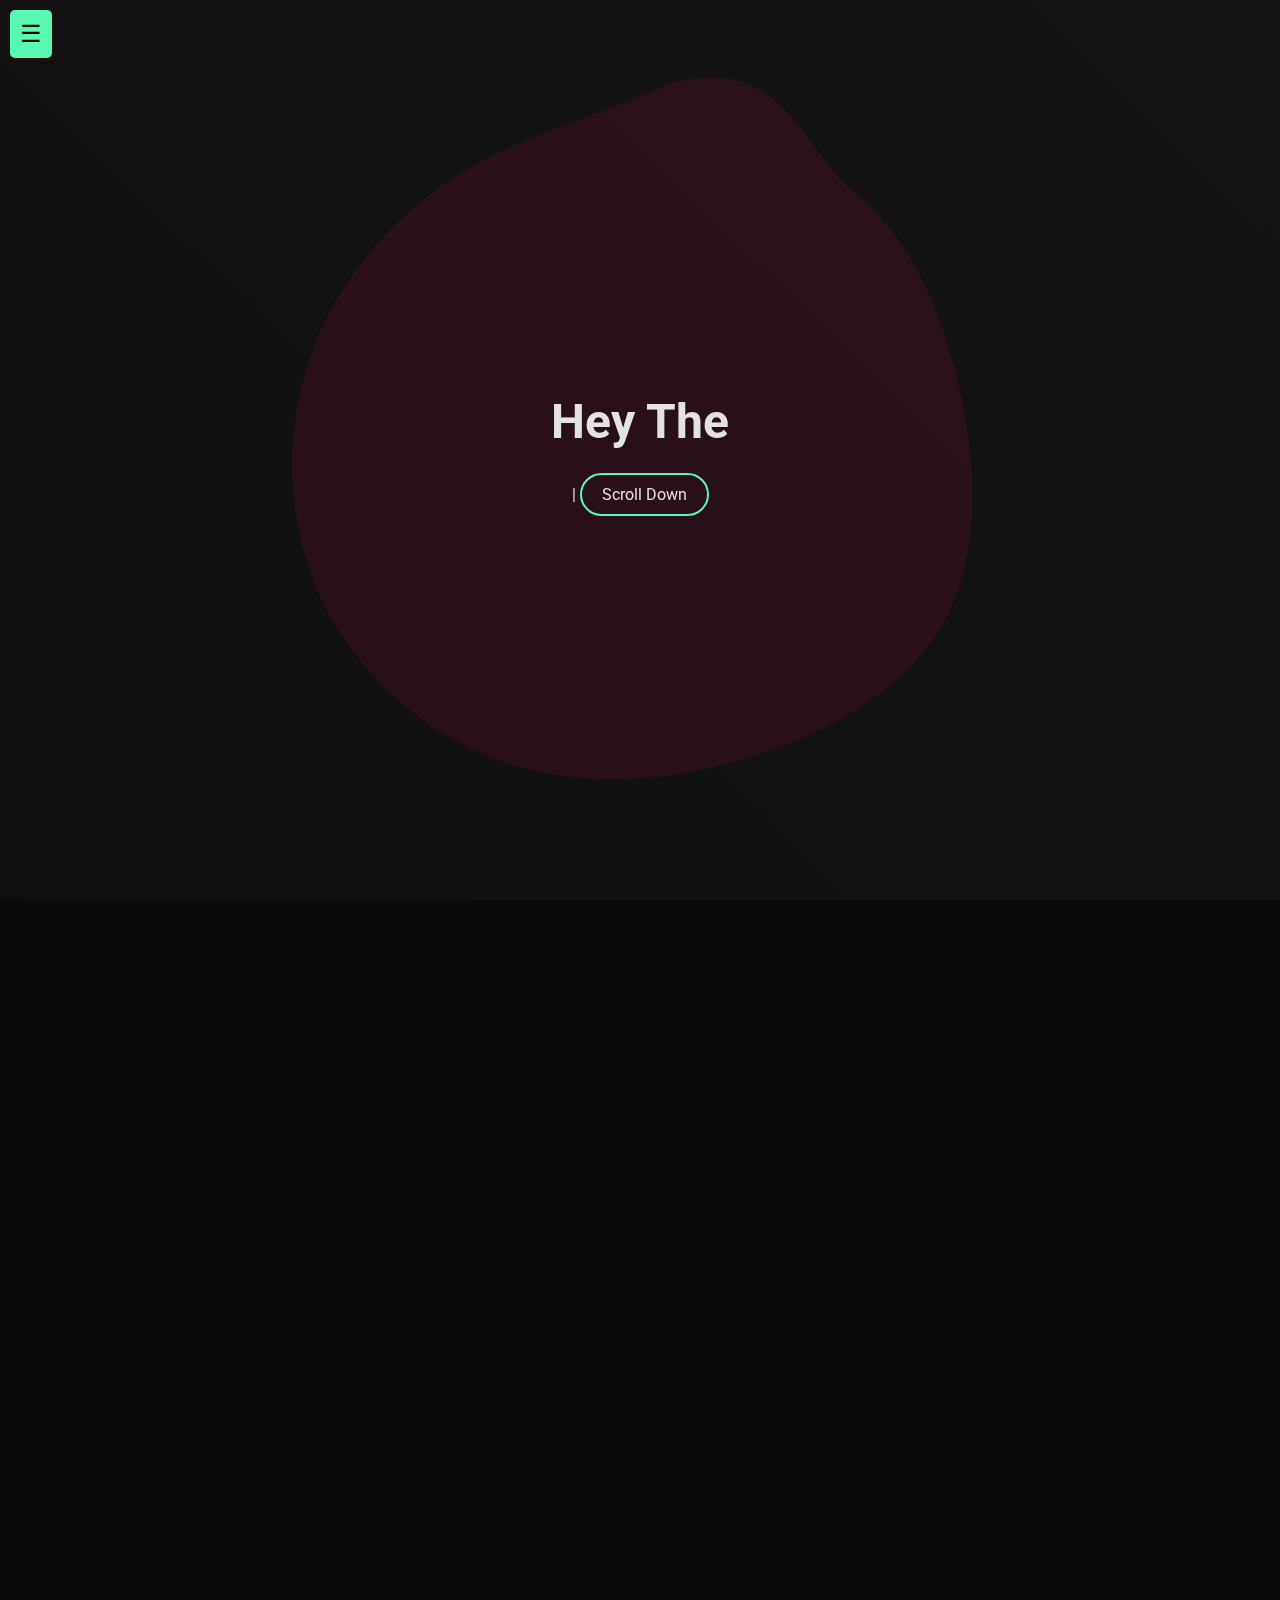
==== commit 5ea394a1: "need to fix overall design" ====
--- a/index.html
+++ b/index.html
@@ -3,7 +3,7 @@
   <head>
     <meta charset="UTF-8" />
     <meta name="viewport" content="width=device-width, initial-scale=1.0" />
-    <title>Avinash's Portfolio</title>
+    <title>My Portfolio</title>
     <link
       href="https://fonts.googleapis.com/css2?family=Roboto:wght@300;400;700&display=swap"
       rel="stylesheet"
@@ -13,9 +13,10 @@
   <body>
     <div class="background-animation"></div>
 
-    <section id="hero">
+    <section id="hero" class="section">
       <div class="hero-content">
         <h1 id="hero-typewriter"></h1>
+        <span id="hero-caret" class="caret">|</span>
         <a href="#main-content" class="scroll-down">Scroll Down</a>
       </div>
       <svg
@@ -27,30 +28,27 @@
           fill="#FF0066"
           d="M47.7,-57.2C59.9,-47.3,67.2,-30.9,71.1,-13.1C75,4.7,75.5,23.9,67.4,38.4C59.3,52.9,42.5,62.7,24.4,68.3C6.3,73.9,-13.1,75.3,-30.4,69.3C-47.7,63.3,-62.9,49.9,-70.8,33.1C-78.7,16.3,-79.3,-3.9,-73.1,-21.2C-67,-38.5,-54,-52.8,-39.5,-61.7C-25,-70.6,-9,-74,6.1,-81.3C32.2,-88.6,35.5,-67.1,47.7,-57.2Z"
           transform="translate(100 100)"
-        />
+        ></path>
       </svg>
     </section>
 
-    <main id="main-content">
+    <main id="main-content" role="main">
+      <button id="sidebar-toggle" aria-label="Toggle Sidebar">☰</button>
+      <nav id="sidebar">
+        <button class="dropdown-btn" data-target="education">Education</button>
+        <button class="dropdown-btn" data-target="projects">
+          Projects & Experience
+        </button>
+        <button class="dropdown-btn" data-target="skills">Skills</button>
+        <button class="dropdown-btn" data-target="hobbies">Hobbies</button>
+      </nav>
+
       <div class="container">
         <div class="typewriterHeader">
           <h1 id="typewriter-text"></h1>
         </div>
 
-        <div class="button-container">
-          <aside class="sidebar">
-            <button class="dropdown-btn" data-target="education">
-              Education
-            </button>
-            <button class="dropdown-btn" data-target="projects">
-              Projects & Experience
-            </button>
-            <button class="dropdown-btn" data-target="skills">Skills</button>
-            <button class="dropdown-btn" data-target="hobbies">Hobbies</button>
-          </aside>
-        </div>
-
-        <div id="education" class="section dropdown-content">
+        <section id="education" class="section dropdown-content">
           <h2>Education</h2>
           <h3>2020 - 2024</h3>
           <p>
@@ -66,9 +64,9 @@
               <li>Fluid Dynamics and Thermodynamics</li>
             </ul>
           </div>
-        </div>
-
-        <div id="projects" class="section dropdown-content">
+        </section>
+
+        <section id="projects" class="section dropdown-content">
           <h2>Projects & Work Experience</h2>
           <div class="project">
             <h3>Website Development for a Startup</h3>
@@ -128,9 +126,9 @@
               </li>
             </ul>
           </div>
-        </div>
-
-        <div id="skills" class="section dropdown-content">
+        </section>
+
+        <section id="skills" class="section dropdown-content">
           <h2>Technical Skills</h2>
           <ul>
             <li>HTML, CSS, and JavaScript</li>
@@ -138,9 +136,9 @@
             <li>CREO, Fusion360, MATLAB and Simulink, AutoCAD</li>
             <li>Microsoft Excel for Data Analysis</li>
           </ul>
-        </div>
-
-        <div id="hobbies" class="section dropdown-content">
+        </section>
+
+        <section id="hobbies" class="section dropdown-content">
           <h2>My Hobbies</h2>
           <ul>
             <li>I love playing catch and I can throw a pretty tight spiral</li>
@@ -150,9 +148,9 @@
             <li>I love afrobeats. Check out my playlist below</li>
             <li>I spend an absurd amount of time doing WPM typing tests.</li>
           </ul>
-        </div>
-
-        <div class="social-icons">
+        </section>
+
+<!--         <div class="social-icons">
           <a
             href="https://www.linkedin.com/in/yourprofile"
             target="_blank"
@@ -200,7 +198,7 @@
             </svg>
           </a>
         </div>
-      </div>
+      </div> -->
     </main>
 
     <script src="code.js"></script>
--- a/style.css
+++ b/style.css
@@ -102,6 +102,8 @@
 #main-content {
   min-height: 100vh;
   padding-top: 2rem;
+  margin-left: 200px; /* Add space for the sidebar */
+  transition: margin-left 0.3s ease;
 }
 
 .container {
@@ -110,7 +112,7 @@
   padding: 2rem;
 }
 
-/* Existing styles */
+/* Typewriter styles */
 .typewriterHeader {
   display: flex;
   justify-content: center;
@@ -143,151 +145,39 @@
   }
 }
 
-/* Button styles */
-.button-container {
-  display: flex;
-  justify-content: space-around;
-  margin-top: 2rem;
-  flex-wrap: wrap;
-}
-
-.dropdown-btn {
-  background-color: var(--secondaryAccent);
-  color: var(--textColor);
-  border: none;
-  cursor: pointer;
-  padding: 0.8rem 1.5rem;
-  font-size: 1rem;
-  border-radius: 0.5rem;
-  transition: background-color 0.3s ease, transform 0.3s ease;
-  margin: 0.5rem;
-}
-
-.dropdown-btn:hover {
-  background-color: var(--accentColor);
-  transform: translateY(-3px);
-}
-
-/* Content styles */
-.dropdown-content {
-  display: none;
-  background-color: var(--square);
-  margin-top: 1rem;
-  padding: 1.5rem;
-  border-radius: 0.5rem;
-  opacity: 0;
-  transition: opacity 0.3s ease;
-  text-align: left;
-}
-
-.dropdown-content.active {
-  display: block;
-  opacity: 1;
-  animation: fadeIn 0.5s ease-in-out;
-}
-
-@keyframes fadeIn {
-  from {
-    opacity: 0;
-    transform: translateY(-10px);
-  }
-  to {
-    opacity: 1;
-    transform: translateY(0);
-  }
-}
-
-/* Responsive design */
-@media (max-width: 768px) {
-  #hero-typewriter {
-    font-size: 2rem;
-  }
-
-  .typewriterHeader h1 {
-    font-size: 1.5rem;
-  }
-}
-
-body {
-  font-family: "Roboto", sans-serif;
-  line-height: 1.6;
-  color: var(--textColor);
-}
-
-h1,
-h2,
-h3,
-h4 {
-  margin-bottom: 1rem;
-  line-height: 1.2;
-}
-
-h1 {
-  font-size: 2.5rem;
-}
-
-h2 {
-  font-size: 2rem;
-  color: var(--accentColor);
-}
-
-h3 {
-  font-size: 1.5rem;
-  color: var(--secondaryAccent);
-}
-
-h4 {
-  font-size: 1.25rem;
-}
-
-p {
-  margin-bottom: 1rem;
-}
-
-ul {
-  padding-left: 1.5rem;
-  margin-bottom: 1rem;
-}
-
-/* Content styles */
-.dropdown-content {
-  display: none;
-  background-color: var(--square);
-  margin-top: 1rem;
-  padding: 1.5rem;
-  border-radius: 0.5rem;
-  opacity: 0;
-  transition: opacity 0.3s ease;
-}
-
-.dropdown-content.active {
-  display: block;
-  opacity: 1;
-  animation: fadeIn 0.5s ease-in-out;
-}
-
-.project {
-  margin-bottom: 2rem;
-  padding-bottom: 1rem;
-  border-bottom: 1px solid var(--accentColor);
-}
-
-.project:last-child {
-  border-bottom: none;
-}
-
 /* Sidebar styles */
-.sidebar {
+#sidebar {
   position: fixed;
-  right: 0;
+  left: -200px;
   top: 0;
   height: 100vh;
   width: 200px;
-  background-color: rgba(42, 42, 42, 0.5);
+  background-color: rgba(24, 23, 23, 0.9);
+  opacity: 70%;
   display: flex;
   flex-direction: column;
   justify-content: center;
   padding: 1rem;
+  transition: left 0.3s ease;
+  z-index: 1000;
+}
+
+#sidebar.show {
+  left: 0;
+}
+
+#sidebar-toggle {
+  position: fixed;
+  left: 10px;
+  top: 10px;
+  z-index: 1001;
+  background-color: var(--accentColor);
+  color: var(--webPageColor);
+  border: none;
+  padding: 10px;
+  font-size: 1.5rem;
+  cursor: pointer;
+  border-radius: 5px;
 }
 
 .dropdown-btn {
@@ -312,28 +202,87 @@
   color: var(--webPageColor);
 }
 
-/* Adjust main content to make room for sidebar */
-#main-content {
-  margin-right: 200px;
-}
-
-/* Responsive design for smaller screens */
-@media (max-width: 768px) {
-  .sidebar {
-    width: 100%;
-    height: auto;
-    position: static;
-    flex-direction: row;
-    justify-content: space-around;
-    flex-wrap: wrap;
-    padding: 1rem;
-  }
-
-  #main-content {
-    margin-right: 0;
-  }
-
-  .dropdown-btn {
-    margin: 0.5rem;
-  }
-}
+/* Content styles */
+.dropdown-content {
+  display: none;
+  background-color: var(--square);
+  margin-top: 1rem;
+  padding: 1.5rem;
+  border-radius: 0.5rem;
+  opacity: 0;
+  transition: opacity 0.3s ease;
+}
+
+.dropdown-content.active {
+  display: block;
+  opacity: 1;
+  animation: fadeIn 0.5s ease-in-out;
+}
+
+@keyframes fadeIn {
+  from {
+    opacity: 0;
+    transform: translateY(-10px);
+  }
+  to {
+    opacity: 1;
+    transform: translateY(0);
+  }
+}
+
+.project {
+  margin-bottom: 2rem;
+  padding-bottom: 1rem;
+  border-bottom: 1px solid var(--accentColor);
+}
+
+.project:last-child {
+  border-bottom: none;
+}
+
+.container {
+  max-width: 800px;
+  margin: 0 auto;
+  padding: 2rem;
+  transition: margin-left 0.3s ease;
+}
+
+#main-content.sidebar-open .container {
+  margin-left: 220px; /* 200px sidebar width + 20px extra space */
+}
+
+/* Typography */
+h1,
+h2,
+h3,
+h4 {
+  margin-bottom: 1rem;
+  line-height: 1.2;
+}
+
+h1 {
+  font-size: 2.5rem;
+}
+
+h2 {
+  font-size: 2rem;
+  color: var(--accentColor);
+}
+
+h3 {
+  font-size: 1.5rem;
+  color: var(--secondaryAccent);
+}
+
+h4 {
+  font-size: 1.25rem;
+}
+
+p {
+  margin-bottom: 1rem;
+}
+
+ul {
+  padding-left: 1.5rem;
+  margin-bottom: 1rem;
+}
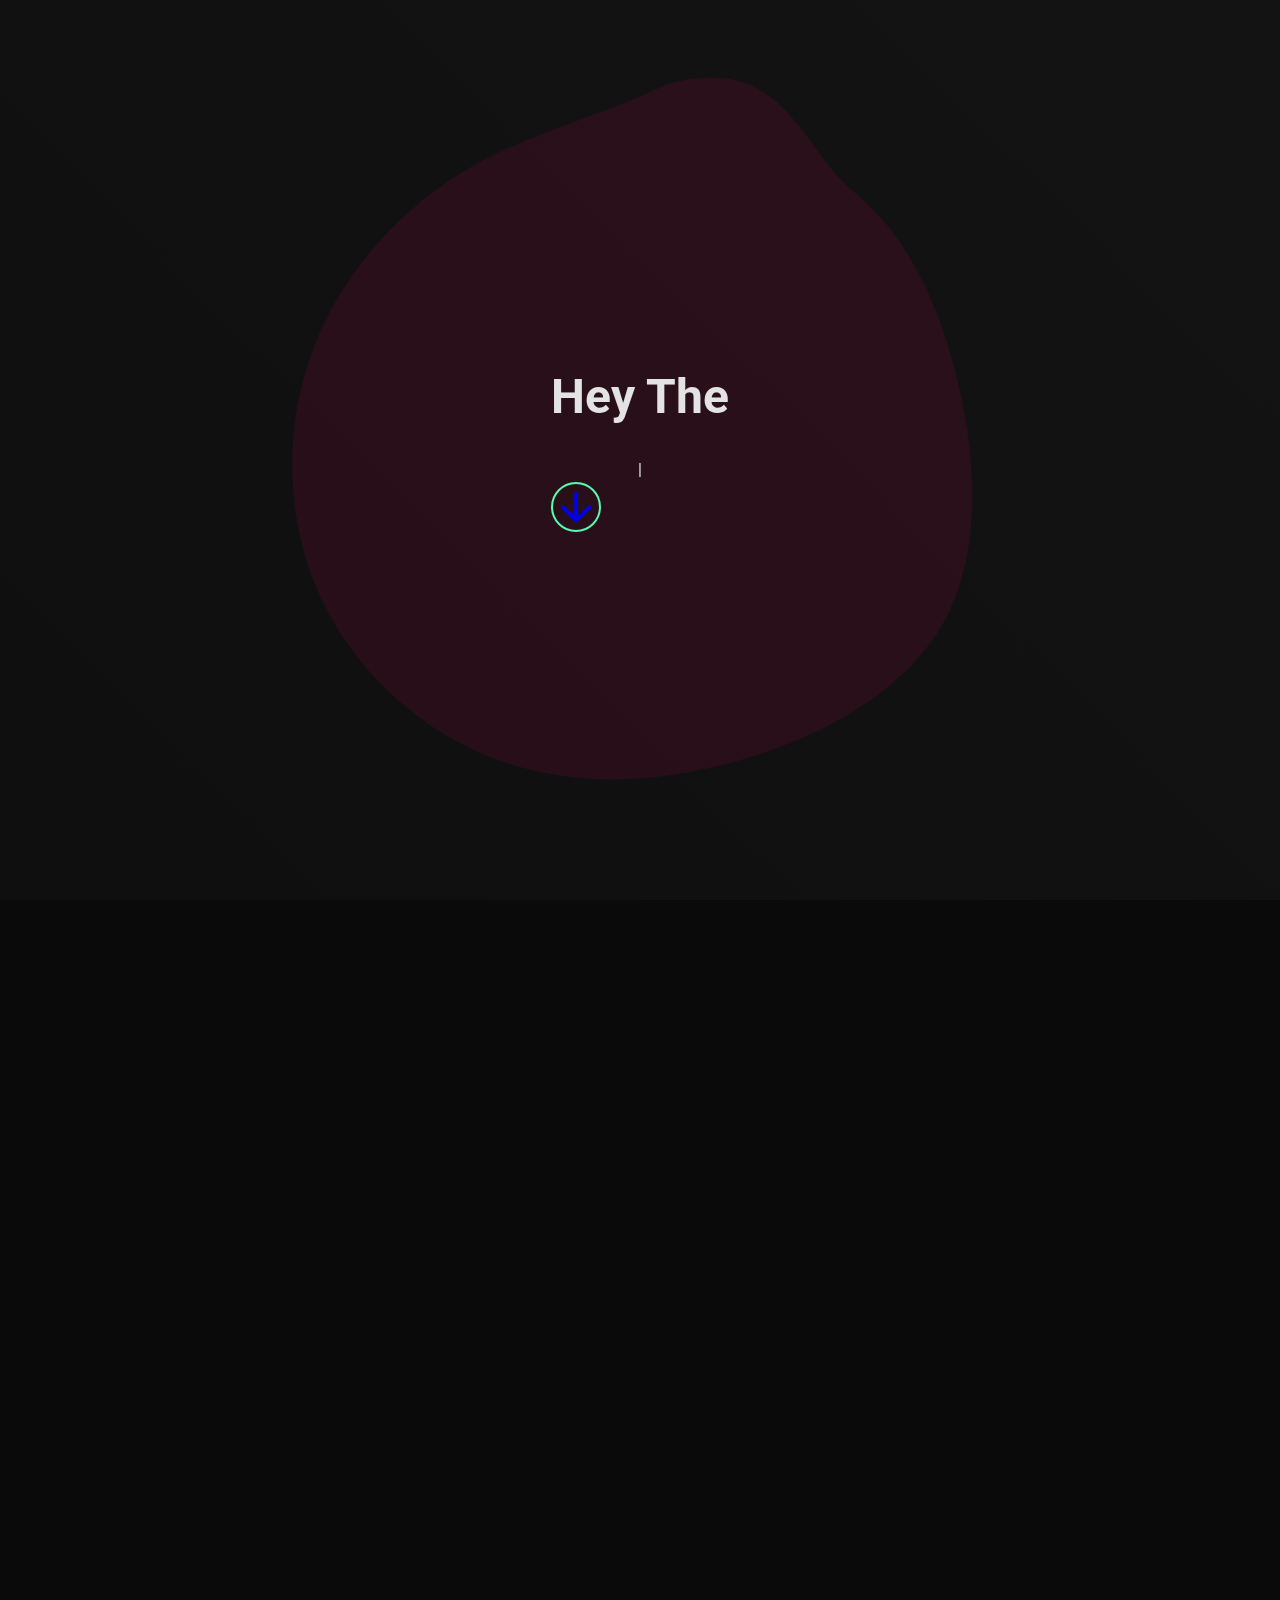
==== commit 2ec66b86: "updated scrollbar naviation" ====
--- a/index.html
+++ b/index.html
@@ -17,7 +17,9 @@
       <div class="hero-content">
         <h1 id="hero-typewriter"></h1>
         <span id="hero-caret" class="caret">|</span>
-        <a href="#main-content" class="scroll-down">Scroll Down</a>
+        <a href="#main-content" class="scroll-down"><svg class="arrow-down"  viewBox="0 0 24 24" fill="none" xmlns="http://www.w3.org/2000/svg">
+          <path d="M12 5v14M19 12l-7 7-7-7" stroke="currentColor" stroke-width="2" stroke-linecap="round" stroke-linejoin="round"/>
+        </svg></a>
       </div>
       <svg
         class="hero-svg"
@@ -33,7 +35,7 @@
     </section>
 
     <main id="main-content" role="main">
-      <button id="sidebar-toggle" aria-label="Toggle Sidebar">☰</button>
+
       <nav id="sidebar">
         <button class="dropdown-btn" data-target="education">Education</button>
         <button class="dropdown-btn" data-target="projects">
--- a/style.css
+++ b/style.css
@@ -74,20 +74,6 @@
   margin-bottom: 2rem;
 }
 
-.scroll-down {
-  color: var(--textColor);
-  text-decoration: none;
-  padding: 10px 20px;
-  border: 2px solid var(--accentColor);
-  border-radius: 25px;
-  transition: all 0.3s ease;
-}
-
-.scroll-down:hover {
-  background-color: var(--accentColor);
-  color: var(--webPageColor);
-}
-
 .hero-svg {
   position: absolute;
   width: 100%;
@@ -136,6 +122,40 @@
 }
 
 @keyframes blink-caret {
+  from,
+  to {
+    border-color: transparent;
+  }
+  50% {
+    border-color: var(--typeWriterCursor);
+  }
+}
+
+.hero-typewriter {
+  display: inline-block;
+  position: relative;
+}
+
+.hero-typewriter h1 {
+  overflow: hidden;
+  border-right: 0.15em solid var(--typeWriterCursor);
+  white-space: nowrap;
+  margin: 0 auto;
+  letter-spacing: 0.15em;
+  animation: hero-typing 3.5s steps(40, end),
+    hero-blink-caret 0.75s step-end infinite;
+}
+
+@keyframes hero-typing {
+  from {
+    width: 0;
+  }
+  to {
+    width: 100%;
+  }
+}
+
+@keyframes hero-blink-caret {
   from,
   to {
     border-color: transparent;
@@ -247,8 +267,12 @@
   transition: margin-left 0.3s ease;
 }
 
-#main-content.sidebar-open .container {
-  margin-left: 220px; /* 200px sidebar width + 20px extra space */
+#main-content {
+  transition: margin-left 0.3s ease;
+}
+
+#main-content.sidebar-open {
+  margin-left: 200px;
 }
 
 /* Typography */
@@ -286,3 +310,43 @@
   padding-left: 1.5rem;
   margin-bottom: 1rem;
 }
+.scroll-down {
+  display: flex;
+  justify-content: center;
+  align-items: center;
+  width: 50px;
+  height: 50px;
+  border: 2px solid var(--accentColor);
+  border-radius: 50%;
+  transition: all 0.3s ease;
+}
+
+.scroll-down:hover {
+  background-color: var(--accentColor);
+}
+
+.scroll-down:hover .arrow-down {
+  animation: bounce 1s infinite;
+}
+
+@keyframes bounce {
+  0%,
+  20%,
+  50%,
+  80%,
+  100% {
+    transform: translateY(0);
+  }
+  40% {
+    transform: translateY(-10px);
+  }
+  60% {
+    transform: translateY(-5px);
+  }
+}
+/* 
+.arrow-down {
+  width: 100px;
+  height: 100px;
+}
+ */
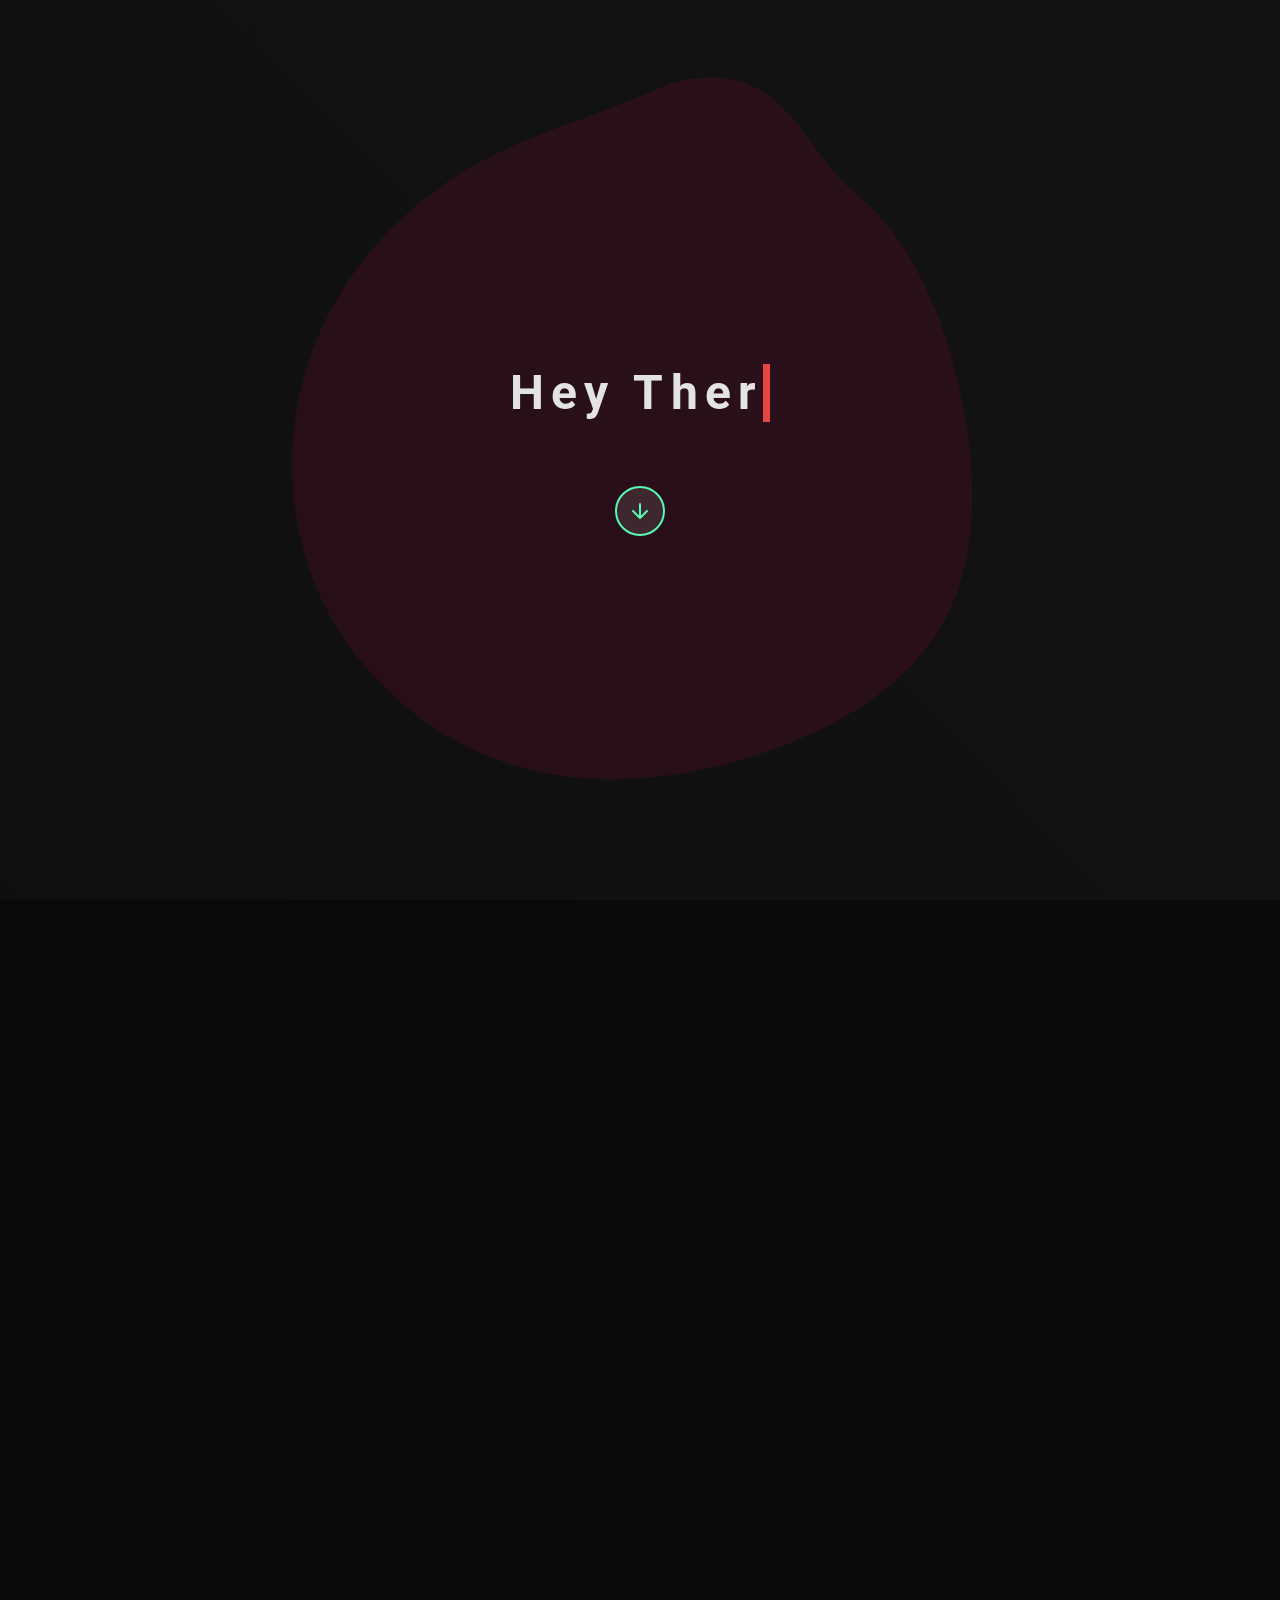
==== commit cd24b799: "First Iteration of Site" ====
--- a/index.html
+++ b/index.html
@@ -16,10 +16,14 @@
     <section id="hero" class="section">
       <div class="hero-content">
         <h1 id="hero-typewriter"></h1>
-        <span id="hero-caret" class="caret">|</span>
-        <a href="#main-content" class="scroll-down"><svg class="arrow-down"  viewBox="0 0 24 24" fill="none" xmlns="http://www.w3.org/2000/svg">
-          <path d="M12 5v14M19 12l-7 7-7-7" stroke="currentColor" stroke-width="2" stroke-linecap="round" stroke-linejoin="round"/>
-        </svg></a>
+        <div class="scroll-down-container">
+          <a href="#main-content" class="scroll-down">
+            <svg class="arrow-down" viewBox="0 0 24 24" fill="none" xmlns="http://www.w3.org/2000/svg">
+              <path d="M12 5v14M19 12l-7 7-7-7" stroke="#ffff0" stroke-width="2" stroke-linecap="round" stroke-linejoin="round"/>
+            </svg>
+          </a>
+
+        </div>
       </div>
       <svg
         class="hero-svg"
--- a/style.css
+++ b/style.css
@@ -68,12 +68,6 @@
   z-index: 2;
 }
 
-#hero-typewriter {
-  font-size: 3rem;
-  font-weight: bold;
-  margin-bottom: 2rem;
-}
-
 .hero-svg {
   position: absolute;
   width: 100%;
@@ -82,6 +76,77 @@
   left: 0;
   z-index: 1;
   opacity: 0.1;
+}
+
+/* Hero section typewriter cursor */
+#hero-typewriter {
+  font-size: 3rem;
+  font-weight: bold;
+  margin-bottom: 2rem;
+  overflow: hidden;
+  border-right: 0.15em solid var(--typeWriterCursor);
+  white-space: nowrap;
+  margin: 0 auto;
+  letter-spacing: 0.15em;
+  animation: hero-typing 3.5s steps(40, end),
+    hero-blink-caret 0.75s step-end infinite;
+}
+
+.scroll-down-container {
+  margin-top: 4rem; /* Adds space between the typewriter and the arrow */
+  display: flex;
+  justify-content: center;
+  width: 100%;
+}
+
+.scroll-down {
+  display: flex;
+  justify-content: center;
+  align-items: center;
+  width: 50px;
+  height: 50px;
+  border: 2px solid var(--accentColor);
+  border-radius: 50%;
+  transition: all 0.3s ease;
+  background-color: rgba(
+    255,
+    255,
+    255,
+    0.1
+  ); /* Adds a slight background to make it stand out */
+}
+
+.scroll-down:hover {
+  background-color: var(--accentColor);
+}
+
+.arrow-down {
+  width: 24px;
+  height: 24px;
+  stroke: var(--accentColor); /* Use the accent color for better visibility */
+}
+
+.scroll-down:hover .arrow-down {
+  stroke: var(--webPageColor); /* Change color on hover for contrast */
+}
+
+@keyframes hero-typing {
+  from {
+    width: 0;
+  }
+  to {
+    width: 100%;
+  }
+}
+
+@keyframes hero-blink-caret {
+  from,
+  to {
+    border-color: transparent;
+  }
+  50% {
+    border-color: var(--typeWriterCursor);
+  }
 }
 
 /* Main Content Section */
@@ -275,6 +340,44 @@
   margin-left: 200px;
 }
 
+.scroll-down {
+  display: flex;
+  justify-content: center;
+  align-items: center;
+  gap: 2rem;
+  width: 50px;
+  height: 50px;
+  border: 2px solid var(--accentColor);
+  border-radius: 50%;
+  transition: all 0.3s ease;
+}
+
+.scroll-down:hover {
+  background-color: var(--accentColor);
+}
+
+.scroll-down:hover .arrow-down {
+  animation: bounce 1s infinite;
+}
+
+@keyframes bounce {
+  0%,
+  20%,
+  50%,
+  80%,
+  100% {
+    transform: translateY(0);
+  }
+  40% {
+    transform: translateY(-10px);
+  }
+  60% {
+    transform: translateY(-5px);
+  }
+}
+
+/* Adjust the hero section to ensure full height */
+
 /* Typography */
 h1,
 h2,
@@ -310,43 +413,3 @@
   padding-left: 1.5rem;
   margin-bottom: 1rem;
 }
-.scroll-down {
-  display: flex;
-  justify-content: center;
-  align-items: center;
-  width: 50px;
-  height: 50px;
-  border: 2px solid var(--accentColor);
-  border-radius: 50%;
-  transition: all 0.3s ease;
-}
-
-.scroll-down:hover {
-  background-color: var(--accentColor);
-}
-
-.scroll-down:hover .arrow-down {
-  animation: bounce 1s infinite;
-}
-
-@keyframes bounce {
-  0%,
-  20%,
-  50%,
-  80%,
-  100% {
-    transform: translateY(0);
-  }
-  40% {
-    transform: translateY(-10px);
-  }
-  60% {
-    transform: translateY(-5px);
-  }
-}
-/* 
-.arrow-down {
-  width: 100px;
-  height: 100px;
-}
- */
